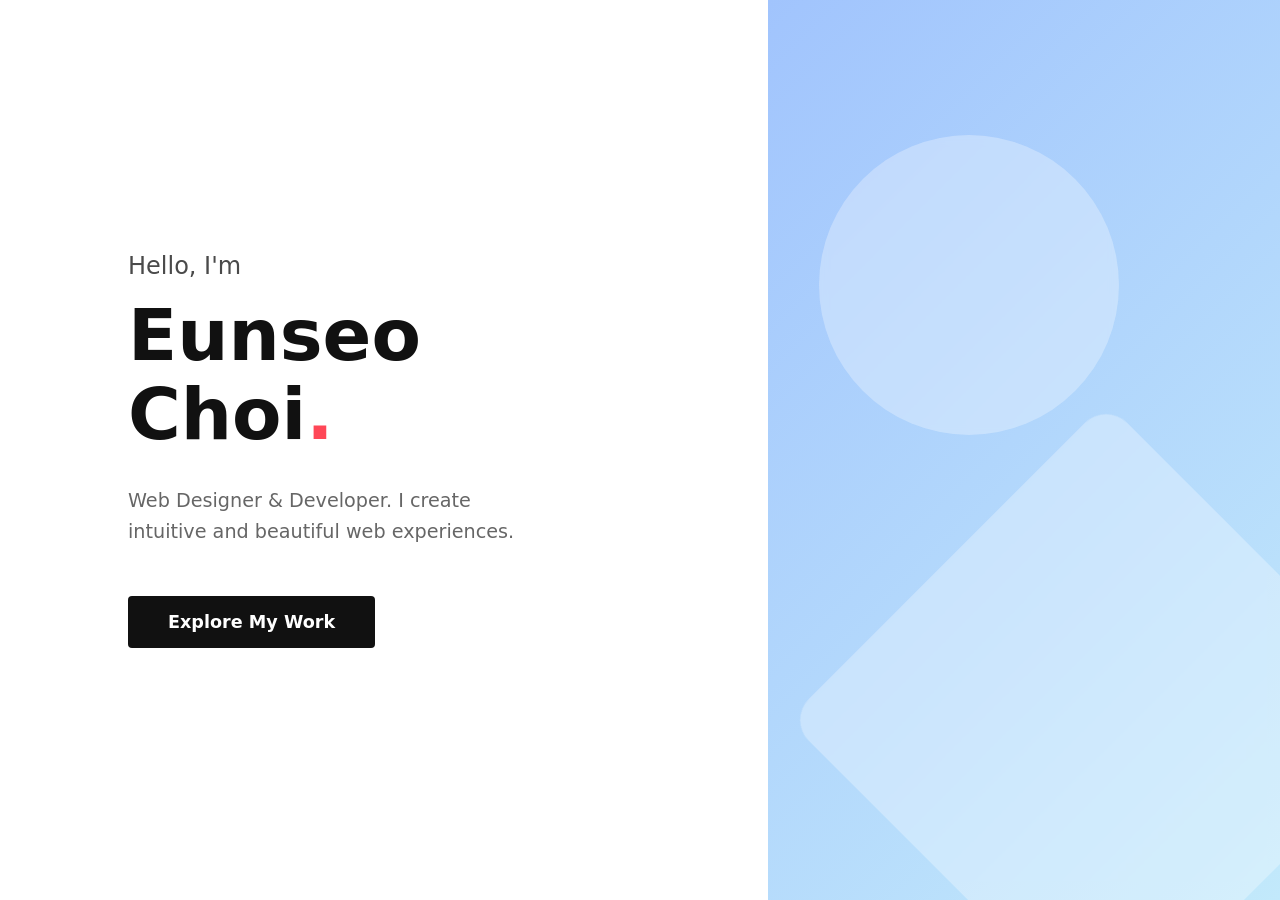
==== index.html @ 70f8a663 "Add files via upload" ====
<!DOCTYPE html>
<html lang="ko">
<head>
    <meta charset="UTF-8">
    <meta name="viewport" content="width=device-width, initial-scale=1.0">
    <title>Eunseo Choi - Portfolio</title>
    <style>
        * {
            box-sizing: border-box;
            margin: 0;
            padding: 0;
        }

        body, html {
            width: 100%;
            height: 100%;
            font-family: 'Pretendard', -apple-system, BlinkMacSystemFont, system-ui, Roboto, 'Helvetica Neue', sans-serif;
            background-color: #ffffff;
            color: #222222;
        }

        .container {
            display: flex;
            width: 100%;
            height: 100vh;
        }

        /* 왼쪽 텍스트 영역 */
        .left-section {
            flex: 1;
            display: flex;
            flex-direction: column;
            justify-content: center;
            padding: 10%;
            background-color: #ffffff;
            animation: slideInLeft 1s ease-out forwards;
        }

        .greeting {
            font-size: 1.5rem;
            font-weight: 500;
            color: #4a4a4a;
            margin-bottom: 1rem;
        }

        .title {
            font-size: 4.5rem;
            font-weight: 800;
            line-height: 1.1;
            margin-bottom: 2rem;
            color: #111111;
        }

        .title span {
            color: #ff4757; /* 포인트 컬러 */
        }

        .description {
            font-size: 1.2rem;
            font-weight: 400;
            line-height: 1.6;
            color: #666666;
            margin-bottom: 3rem;
            max-width: 400px;
        }

        .btn {
            display: inline-flex;
            align-items: center;
            justify-content: center;
            padding: 1rem 2.5rem;
            font-size: 1.1rem;
            font-weight: 600;
            color: #ffffff;
            background-color: #111111;
            text-decoration: none;
            border-radius: 4px;
            width: max-content;
            transition: background-color 0.3s ease, transform 0.2s ease;
        }

        .btn:hover {
            background-color: #ff4757;
            transform: translateY(-2px);
        }

        /* 오른쪽 비주얼 영역 */
        .right-section {
            flex: 1;
            background: linear-gradient(135deg, #a1c4fd 0%, #c2e9fb 100%);
            display: flex;
            align-items: center;
            justify-content: center;
            position: relative;
            overflow: hidden;
            animation: fadeIn 1.5s ease-out forwards;
        }

        /* 도형 장식 */
        .shape {
            position: absolute;
            background-color: rgba(255, 255, 255, 0.3);
            backdrop-filter: blur(5px);
            border-radius: 50%;
        }

        .shape-1 {
            width: 300px;
            height: 300px;
            top: 15%;
            left: 10%;
        }

        .shape-2 {
            width: 450px;
            height: 450px;
            bottom: -5%;
            right: -10%;
            border-radius: 30px;
            transform: rotate(45deg);
        }

        @keyframes slideInLeft {
            from {
                opacity: 0;
                transform: translateX(-50px);
            }
            to {
                opacity: 1;
                transform: translateX(0);
            }
        }

        @keyframes fadeIn {
            from {
                opacity: 0;
            }
            to {
                opacity: 1;
            }
        }

        /* 모바일 반응형 */
        @media (max-width: 900px) {
            .container {
                flex-direction: column;
            }
            .left-section {
                padding: 10% 5%;
                align-items: center;
                text-align: center;
                order: 2;
                flex: none;
                height: 60vh;
            }
            .right-section {
                order: 1;
                flex: none;
                height: 40vh;
            }
            .title {
                font-size: 3.5rem;
            }
        }
    </style>
</head>
<body>
    <div class="container">
        <div class="left-section">
            <p class="greeting">Hello, I'm</p>
            <h1 class="title">Eunseo<br>Choi<span>.</span></h1>
            <p class="description">Web Designer & Developer. I create intuitive and beautiful web experiences.</p>
            <a href="#projects" class="btn">Explore My Work</a>
        </div>
        <div class="right-section">
            <!-- 차후에 이곳에 본인 사진이나 포트폴리오 대표 이미지를 넣을 수 있습니다 -->
            <div class="shape shape-1"></div>
            <div class="shape shape-2"></div>
        </div>
    </div>
</body>
</html>
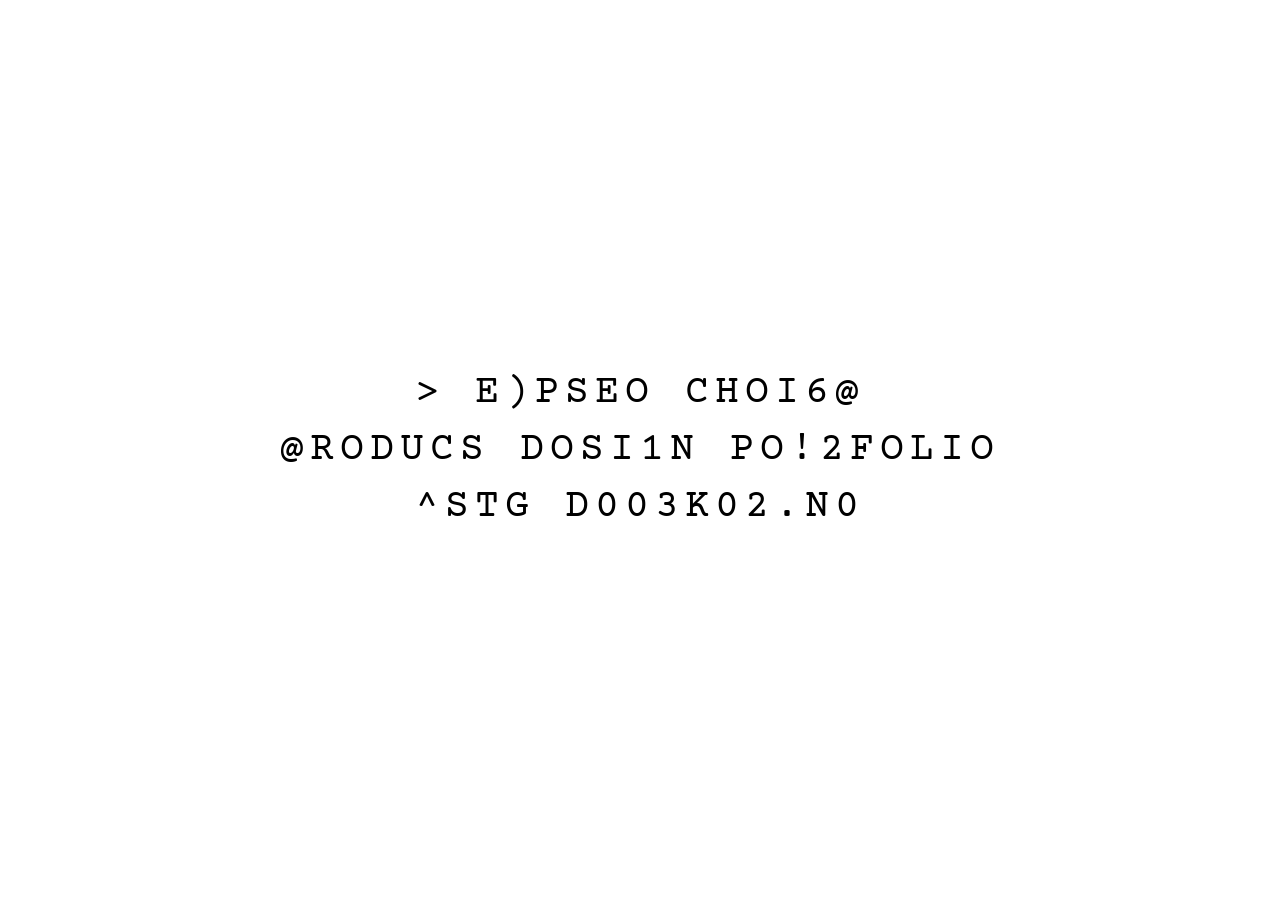
==== commit e79eb872: "Add files via upload" ====
--- a/index.html
+++ b/index.html
@@ -3,7 +3,10 @@
 <head>
     <meta charset="UTF-8">
     <meta name="viewport" content="width=device-width, initial-scale=1.0">
-    <title>Eunseo Choi - Portfolio</title>
+    <title>Eunseo Choi - Intro</title>
+    <link rel="preconnect" href="https://fonts.googleapis.com">
+    <link rel="preconnect" href="https://fonts.gstatic.com" crossorigin>
+    <link href="https://fonts.googleapis.com/css2?family=Courier+Prime:ital,wght@0,400;0,700;1,400&display=swap" rel="stylesheet">
     <style>
         * {
             box-sizing: border-box;
@@ -14,170 +17,169 @@
         body, html {
             width: 100%;
             height: 100%;
-            font-family: 'Pretendard', -apple-system, BlinkMacSystemFont, system-ui, Roboto, 'Helvetica Neue', sans-serif;
             background-color: #ffffff;
-            color: #222222;
+            color: #000000;
+            font-family: 'Courier Prime', 'Courier New', monospace;
+            display: flex;
+            justify-content: center;
+            align-items: center;
+            overflow: hidden;
+            cursor: pointer; /* 화면 전체가 클릭 가능하다는 표시(마우스 커서 변경) */
+            transition: opacity 0.8s ease; /* 클릭 시 화면이 부드럽게 사라지는 효과 */
         }
 
-        .container {
-            display: flex;
-            width: 100%;
-            height: 100vh;
+        /* 페이드 아웃용 클래스 */
+        body.fade-out {
+            opacity: 0;
         }
 
-        /* 왼쪽 텍스트 영역 */
-        .left-section {
-            flex: 1;
+        .intro-container {
+            text-align: center;
             display: flex;
             flex-direction: column;
+            align-items: center;
             justify-content: center;
-            padding: 10%;
-            background-color: #ffffff;
-            animation: slideInLeft 1s ease-out forwards;
+            gap: 12px;
         }
 
-        .greeting {
-            font-size: 1.5rem;
-            font-weight: 500;
-            color: #4a4a4a;
-            margin-bottom: 1rem;
+        .scramble-text {
+            font-size: 2.5rem;
+            font-weight: 400;
+            letter-spacing: 0.15em;
+            text-transform: uppercase;
+            font-variant-numeric: tabular-nums; 
         }
 
-        .title {
-            font-size: 4.5rem;
-            font-weight: 800;
-            line-height: 1.1;
-            margin-bottom: 2rem;
-            color: #111111;
+        /* 하단 클릭 안내 문구 (디자인을 해치지 않게 아주 작고 흐릿하게) */
+        .click-hint {
+            position: absolute;
+            bottom: 10%;
+            font-size: 0.8rem;
+            letter-spacing: 0.2em;
+            color: #b0b0b0;
+            opacity: 0;
+            animation: blinker 2s linear infinite;
+            transition: opacity 0.5s ease;
         }
 
-        .title span {
-            color: #ff4757; /* 포인트 컬러 */
+        .click-hint.show {
+            opacity: 1;
         }
 
-        .description {
-            font-size: 1.2rem;
-            font-weight: 400;
-            line-height: 1.6;
-            color: #666666;
-            margin-bottom: 3rem;
-            max-width: 400px;
+        @keyframes blinker {
+            50% { opacity: 0.3; }
         }
 
-        .btn {
-            display: inline-flex;
-            align-items: center;
-            justify-content: center;
-            padding: 1rem 2.5rem;
-            font-size: 1.1rem;
-            font-weight: 600;
-            color: #ffffff;
-            background-color: #111111;
-            text-decoration: none;
-            border-radius: 4px;
-            width: max-content;
-            transition: background-color 0.3s ease, transform 0.2s ease;
-        }
-
-        .btn:hover {
-            background-color: #ff4757;
-            transform: translateY(-2px);
-        }
-
-        /* 오른쪽 비주얼 영역 */
-        .right-section {
-            flex: 1;
-            background: linear-gradient(135deg, #a1c4fd 0%, #c2e9fb 100%);
-            display: flex;
-            align-items: center;
-            justify-content: center;
-            position: relative;
-            overflow: hidden;
-            animation: fadeIn 1.5s ease-out forwards;
-        }
-
-        /* 도형 장식 */
-        .shape {
-            position: absolute;
-            background-color: rgba(255, 255, 255, 0.3);
-            backdrop-filter: blur(5px);
-            border-radius: 50%;
-        }
-
-        .shape-1 {
-            width: 300px;
-            height: 300px;
-            top: 15%;
-            left: 10%;
-        }
-
-        .shape-2 {
-            width: 450px;
-            height: 450px;
-            bottom: -5%;
-            right: -10%;
-            border-radius: 30px;
-            transform: rotate(45deg);
-        }
-
-        @keyframes slideInLeft {
-            from {
-                opacity: 0;
-                transform: translateX(-50px);
-            }
-            to {
-                opacity: 1;
-                transform: translateX(0);
-            }
-        }
-
-        @keyframes fadeIn {
-            from {
-                opacity: 0;
-            }
-            to {
-                opacity: 1;
-            }
-        }
-
-        /* 모바일 반응형 */
-        @media (max-width: 900px) {
-            .container {
-                flex-direction: column;
-            }
-            .left-section {
-                padding: 10% 5%;
-                align-items: center;
-                text-align: center;
-                order: 2;
-                flex: none;
-                height: 60vh;
-            }
-            .right-section {
-                order: 1;
-                flex: none;
-                height: 40vh;
-            }
-            .title {
-                font-size: 3.5rem;
+        @media (max-width: 768px) {
+            .scramble-text {
+                font-size: 1.2rem;
             }
         }
     </style>
 </head>
 <body>
-    <div class="container">
-        <div class="left-section">
-            <p class="greeting">Hello, I'm</p>
-            <h1 class="title">Eunseo<br>Choi<span>.</span></h1>
-            <p class="description">Web Designer & Developer. I create intuitive and beautiful web experiences.</p>
-            <a href="#projects" class="btn">Explore My Work</a>
-        </div>
-        <div class="right-section">
-            <!-- 차후에 이곳에 본인 사진이나 포트폴리오 대표 이미지를 넣을 수 있습니다 -->
-            <div class="shape shape-1"></div>
-            <div class="shape shape-2"></div>
-        </div>
+
+    <div class="intro-container">
+        <div class="scramble-text" id="line1"></div>
+        <div class="scramble-text" id="line2"></div>
+        <div class="scramble-text" id="line3"></div>
     </div>
+    
+    <div class="click-hint" id="hint">CLICK ANYWHERE TO ENTER</div>
+
+    <script>
+        // 제품 디자이너 + 생일을 조합한 문구 제안
+        const finalTexts = [
+            "> EUNSEO CHOI _",
+            "PRODUCT DESIGN PORTFOLIO",
+            "EST. 2003.04.10"
+        ];
+
+        const chars = 'ABCDEFGHIJKLMNOPQRSTUVWXYZ0123456789!@#$%^&*()_+-=';
+
+        class ScrambleText {
+            constructor(el) {
+                this.el = el;
+                this.chars = chars;
+                this.update = this.update.bind(this);
+            }
+            setText(newText) {
+                const oldText = this.el.innerText || "";
+                const length = Math.max(oldText.length, newText.length);
+                const promise = new Promise((resolve) => this.resolve = resolve);
+                this.queue = [];
+                for (let i = 0; i < length; i++) {
+                    const from = oldText[i] || '';
+                    const to = newText[i] || '';
+                    const start = Math.floor(Math.random() * 40); 
+                    const end = start + Math.floor(Math.random() * 50); 
+                    this.queue.push({ from, to, start, end });
+                }
+                cancelAnimationFrame(this.frameRequest);
+                this.frame = 0;
+                this.update();
+                return promise;
+            }
+            update() {
+                let output = '';
+                let complete = 0;
+                for (let i = 0, n = this.queue.length; i < n; i++) {
+                    let { from, to, start, end, char } = this.queue[i];
+                    if (this.frame >= end) {
+                        complete++;
+                        output += to;
+                    } else if (this.frame >= start) {
+                        if (!char || Math.random() < 0.28) {
+                            char = this.randomChar();
+                            this.queue[i].char = char;
+                        }
+                        output += char;
+                    } else {
+                        output += from;
+                    }
+                }
+                this.el.innerHTML = output.replace(/ /g, '&nbsp;');
+                if (complete === this.queue.length) {
+                    this.resolve();
+                } else {
+                    this.frameRequest = requestAnimationFrame(this.update);
+                    this.frame++;
+                }
+            }
+            randomChar() {
+                return this.chars[Math.floor(Math.random() * this.chars.length)];
+            }
+        }
+
+        const el1 = document.getElementById('line1');
+        const el2 = document.getElementById('line2');
+        const el3 = document.getElementById('line3');
+        const hint = document.getElementById('hint');
+
+        const fx1 = new ScrambleText(el1);
+        const fx2 = new ScrambleText(el2);
+        const fx3 = new ScrambleText(el3);
+
+        setTimeout(() => {
+            Promise.all([
+                fx1.setText(finalTexts[0]),
+                fx2.setText(finalTexts[1]),
+                fx3.setText(finalTexts[2])
+            ]).then(() => {
+                // 글자가 완성되고 1초 뒤에 맨 아래에 조그만 안내 문구 등장
+                setTimeout(() => {
+                    hint.classList.add('show');
+                }, 1000);
+            });
+        }, 500);
+
+        // 화면 어디든 클릭하면 화면이 부드럽게 사라지며 main.html로 이동
+        document.body.addEventListener('click', () => {
+            document.body.classList.add('fade-out'); // 페이드 아웃 효과 시작
+            setTimeout(() => {
+                window.location.href = 'main.html';
+            }, 800); // 화면이 하얗게 사라지는 시간(0.8초) 뒤에 페이지 이동
+        });
+    </script>
 </body>
 </html>
-
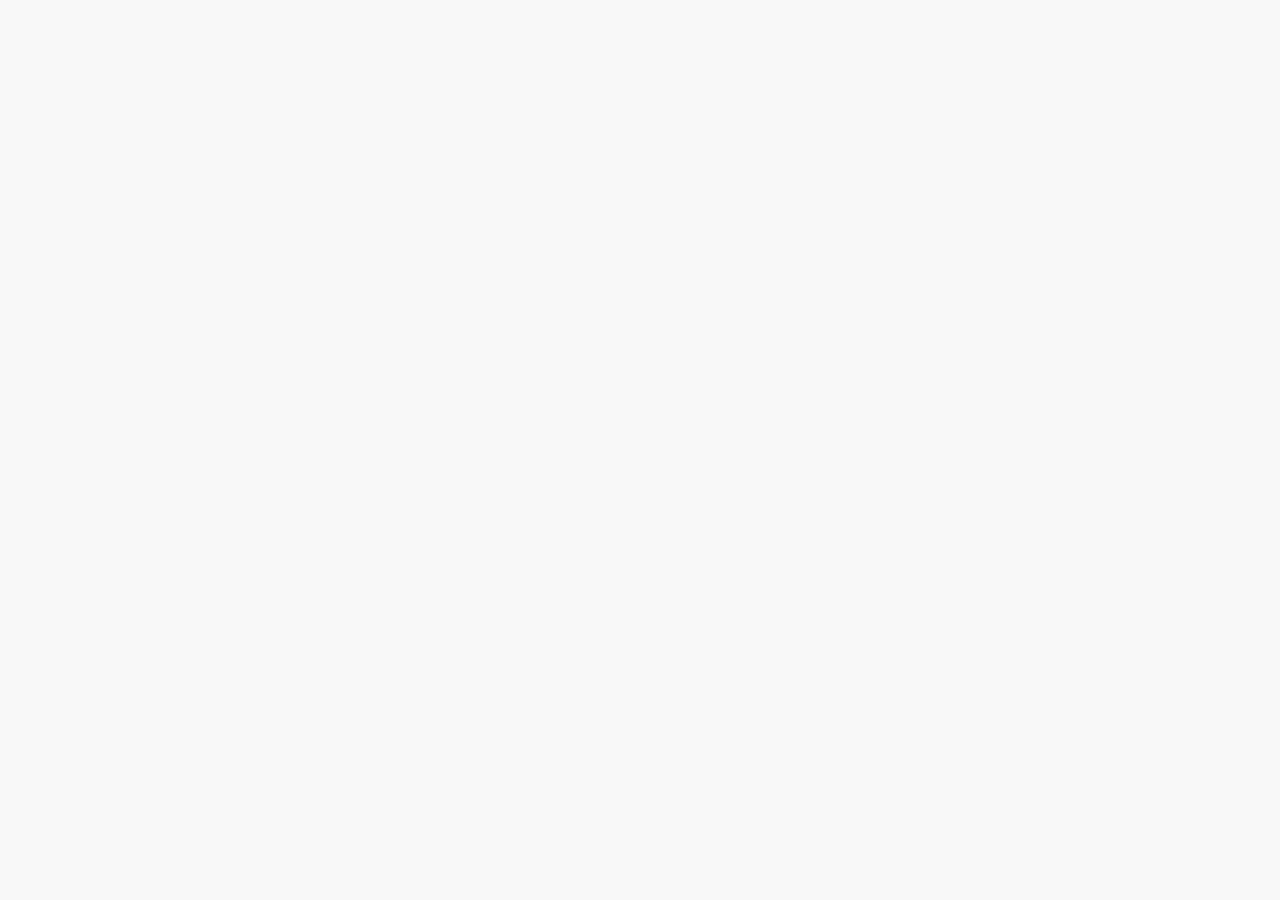
==== commit 97f6ef1f: "Add files via upload" ====
--- a/index.html
+++ b/index.html
@@ -1,185 +1,23 @@
 <!DOCTYPE html>
-<html lang="ko">
+<html lang="en">
 <head>
     <meta charset="UTF-8">
     <meta name="viewport" content="width=device-width, initial-scale=1.0">
-    <title>Eunseo Choi - Intro</title>
-    <link rel="preconnect" href="https://fonts.googleapis.com">
-    <link rel="preconnect" href="https://fonts.gstatic.com" crossorigin>
-    <link href="https://fonts.googleapis.com/css2?family=Courier+Prime:ital,wght@0,400;0,700;1,400&display=swap" rel="stylesheet">
-    <style>
-        * {
-            box-sizing: border-box;
-            margin: 0;
-            padding: 0;
-        }
-
-        body, html {
-            width: 100%;
-            height: 100%;
-            background-color: #ffffff;
-            color: #000000;
-            font-family: 'Courier Prime', 'Courier New', monospace;
-            display: flex;
-            justify-content: center;
-            align-items: center;
-            overflow: hidden;
-            cursor: pointer; /* 화면 전체가 클릭 가능하다는 표시(마우스 커서 변경) */
-            transition: opacity 0.8s ease; /* 클릭 시 화면이 부드럽게 사라지는 효과 */
-        }
-
-        /* 페이드 아웃용 클래스 */
-        body.fade-out {
-            opacity: 0;
-        }
-
-        .intro-container {
-            text-align: center;
-            display: flex;
-            flex-direction: column;
-            align-items: center;
-            justify-content: center;
-            gap: 12px;
-        }
-
-        .scramble-text {
-            font-size: 2.5rem;
-            font-weight: 400;
-            letter-spacing: 0.15em;
-            text-transform: uppercase;
-            font-variant-numeric: tabular-nums; 
-        }
-
-        /* 하단 클릭 안내 문구 (디자인을 해치지 않게 아주 작고 흐릿하게) */
-        .click-hint {
-            position: absolute;
-            bottom: 10%;
-            font-size: 0.8rem;
-            letter-spacing: 0.2em;
-            color: #b0b0b0;
-            opacity: 0;
-            animation: blinker 2s linear infinite;
-            transition: opacity 0.5s ease;
-        }
-
-        .click-hint.show {
-            opacity: 1;
-        }
-
-        @keyframes blinker {
-            50% { opacity: 0.3; }
-        }
-
-        @media (max-width: 768px) {
-            .scramble-text {
-                font-size: 1.2rem;
-            }
-        }
-    </style>
+    <title>Portfolio Intro</title>
+    <link rel="stylesheet" href="style.css">
 </head>
 <body>
+    
+    <div class="container">
+        <!-- 흰색 배경 박스 -->
+        <div class="text-box" id="text-box">
+            <!-- 자바스크립트가 여기에 텍스트를 단어별로 쪼개서 넣을 예정입니다. -->
+        </div>
+    </div>
 
-    <div class="intro-container">
-        <div class="scramble-text" id="line1"></div>
-        <div class="scramble-text" id="line2"></div>
-        <div class="scramble-text" id="line3"></div>
-    </div>
-    
-    <div class="click-hint" id="hint">CLICK ANYWHERE TO ENTER</div>
-
-    <script>
-        // 제품 디자이너 + 생일을 조합한 문구 제안
-        const finalTexts = [
-            "> EUNSEO CHOI _",
-            "PRODUCT DESIGN PORTFOLIO",
-            "EST. 2003.04.10"
-        ];
-
-        const chars = 'ABCDEFGHIJKLMNOPQRSTUVWXYZ0123456789!@#$%^&*()_+-=';
-
-        class ScrambleText {
-            constructor(el) {
-                this.el = el;
-                this.chars = chars;
-                this.update = this.update.bind(this);
-            }
-            setText(newText) {
-                const oldText = this.el.innerText || "";
-                const length = Math.max(oldText.length, newText.length);
-                const promise = new Promise((resolve) => this.resolve = resolve);
-                this.queue = [];
-                for (let i = 0; i < length; i++) {
-                    const from = oldText[i] || '';
-                    const to = newText[i] || '';
-                    const start = Math.floor(Math.random() * 40); 
-                    const end = start + Math.floor(Math.random() * 50); 
-                    this.queue.push({ from, to, start, end });
-                }
-                cancelAnimationFrame(this.frameRequest);
-                this.frame = 0;
-                this.update();
-                return promise;
-            }
-            update() {
-                let output = '';
-                let complete = 0;
-                for (let i = 0, n = this.queue.length; i < n; i++) {
-                    let { from, to, start, end, char } = this.queue[i];
-                    if (this.frame >= end) {
-                        complete++;
-                        output += to;
-                    } else if (this.frame >= start) {
-                        if (!char || Math.random() < 0.28) {
-                            char = this.randomChar();
-                            this.queue[i].char = char;
-                        }
-                        output += char;
-                    } else {
-                        output += from;
-                    }
-                }
-                this.el.innerHTML = output.replace(/ /g, '&nbsp;');
-                if (complete === this.queue.length) {
-                    this.resolve();
-                } else {
-                    this.frameRequest = requestAnimationFrame(this.update);
-                    this.frame++;
-                }
-            }
-            randomChar() {
-                return this.chars[Math.floor(Math.random() * this.chars.length)];
-            }
-        }
-
-        const el1 = document.getElementById('line1');
-        const el2 = document.getElementById('line2');
-        const el3 = document.getElementById('line3');
-        const hint = document.getElementById('hint');
-
-        const fx1 = new ScrambleText(el1);
-        const fx2 = new ScrambleText(el2);
-        const fx3 = new ScrambleText(el3);
-
-        setTimeout(() => {
-            Promise.all([
-                fx1.setText(finalTexts[0]),
-                fx2.setText(finalTexts[1]),
-                fx3.setText(finalTexts[2])
-            ]).then(() => {
-                // 글자가 완성되고 1초 뒤에 맨 아래에 조그만 안내 문구 등장
-                setTimeout(() => {
-                    hint.classList.add('show');
-                }, 1000);
-            });
-        }, 500);
-
-        // 화면 어디든 클릭하면 화면이 부드럽게 사라지며 main.html로 이동
-        document.body.addEventListener('click', () => {
-            document.body.classList.add('fade-out'); // 페이드 아웃 효과 시작
-            setTimeout(() => {
-                window.location.href = 'main.html';
-            }, 800); // 화면이 하얗게 사라지는 시간(0.8초) 뒤에 페이지 이동
-        });
-    </script>
+    <!-- 물리 엔진 라이브러리 (Matter.js) -->
+    <script src="https://cdnjs.cloudflare.com/ajax/libs/matter-js/0.19.0/matter.min.js"></script>
+    <script src="app.js"></script>
 </body>
 </html>
+
--- a/style.css
+++ b/style.css
@@ -0,0 +1,41 @@
+* {
+    margin: 0;
+    padding: 0;
+    box-sizing: border-box;
+}
+
+body {
+    /* 화면 전체를 하얗게(아주 밝은 회색) 변경 */
+    background-color: #f8f8f8; 
+    color: #111;
+    font-family: "Helvetica Neue", Helvetica, Arial, sans-serif;
+    overflow: hidden; 
+}
+
+.container {
+    width: 100vw;
+    height: 100vh;
+    display: flex;
+    justify-content: center;
+    align-items: center;
+}
+
+.text-box {
+    /* 하얀 박스를 없애고 화면 전체를 차지하게 변경 */
+    width: 90vw;
+    height: 90vh;
+    display: flex;
+    flex-wrap: wrap;
+    align-content: center; /* 글이 화면 중앙에 모이게 */
+    justify-content: center;
+    gap: 15px 12px; /* 단어 간격 */
+}
+
+.word {
+    display: inline-block;
+    /* 화면 크기에 맞춰 글자 크기가 커지도록 설정 */
+    font-size: 3vw; 
+    font-weight: bold;
+    user-select: none;
+    will-change: transform;
+}
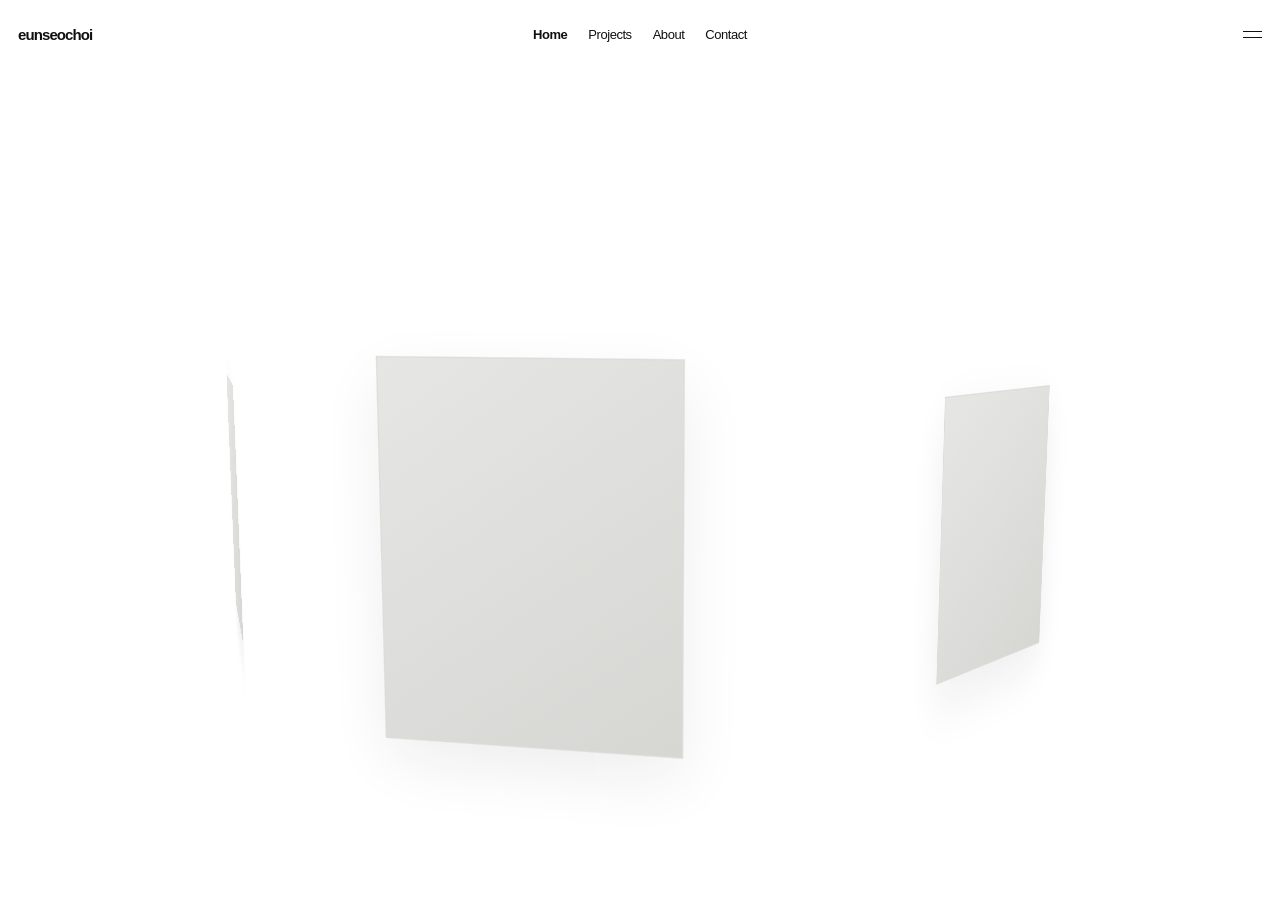
==== commit bcdaf9f6: "Add files via upload" ====
--- a/index.html
+++ b/index.html
@@ -1,23 +1,113 @@
-<!DOCTYPE html>
-<html lang="en">
-<head>
-    <meta charset="UTF-8">
-    <meta name="viewport" content="width=device-width, initial-scale=1.0">
-    <title>Portfolio Intro</title>
-    <link rel="stylesheet" href="style.css">
-</head>
-<body>
-    
-    <div class="container">
-        <!-- 흰색 배경 박스 -->
-        <div class="text-box" id="text-box">
-            <!-- 자바스크립트가 여기에 텍스트를 단어별로 쪼개서 넣을 예정입니다. -->
-        </div>
-    </div>
-
-    <!-- 물리 엔진 라이브러리 (Matter.js) -->
-    <script src="https://cdnjs.cloudflare.com/ajax/libs/matter-js/0.19.0/matter.min.js"></script>
-    <script src="app.js"></script>
-</body>
-</html>
-
+<!doctype html>
+<html lang="ko">
+<head>
+    <meta charset="utf-8">
+    <meta name="viewport" content="width=device-width, initial-scale=1">
+    <meta name="theme-color" content="#ffffff">
+    <meta name="description" content="서울을 기반으로 활동하는 크리에이티브 디자이너 은서 최의 포트폴리오입니다.">
+    <title>Projects — eunseochoi</title>
+    <link rel="stylesheet" href="style.css">
+</head>
+<body id="home" class="home-view">
+    <header class="site-header">
+        <a class="wordmark" href="#home" aria-label="eunseochoi 홈">eunseochoi</a>
+        <nav class="site-nav" aria-label="주 메뉴">
+            <a class="active" href="#home" aria-current="page">Home</a>
+            <a href="#projects">Projects</a>
+            <a href="#about">About</a>
+            <a href="#contact">Contact</a>
+        </nav>
+        <button class="menu-button" id="menu-button" type="button" aria-label="메뉴 열기" aria-controls="menu-panel" aria-expanded="false">
+            <span class="menu-lines" aria-hidden="true"><i></i><i></i></span>
+        </button>
+        <nav class="menu-panel" id="menu-panel" aria-label="전체 메뉴" hidden>
+            <a href="#home">Home</a>
+            <a href="#projects">Projects</a>
+            <a href="#about">About</a>
+            <a href="#contact">Contact</a>
+        </nav>
+    </header>
+
+    <section class="motion-intro" aria-label="드래그하여 회전하는 이미지 인트로">
+        <div class="image-orbit" id="image-orbit" role="group" aria-label="드래그하여 회전하는 프로젝트 이미지 자리">
+            <figure class="intro-photo photo-one" data-angle="0" aria-label="프로젝트 이미지 자리 01"><div class="photo-surface"></div></figure>
+            <figure class="intro-photo photo-two" data-angle="60" aria-label="프로젝트 이미지 자리 02"><div class="photo-surface"></div></figure>
+            <figure class="intro-photo photo-three" data-angle="120" aria-label="프로젝트 이미지 자리 03"><div class="photo-surface"></div></figure>
+            <figure class="intro-photo photo-four" data-angle="180" aria-label="프로젝트 이미지 자리 04"><div class="photo-surface"></div></figure>
+            <figure class="intro-photo photo-five" data-angle="240" aria-label="프로젝트 이미지 자리 05"><div class="photo-surface"></div></figure>
+            <figure class="intro-photo photo-six" data-angle="300" aria-label="프로젝트 이미지 자리 06"><div class="photo-surface"></div></figure>
+        </div>
+    </section>
+
+    <main>
+        <section class="projects-section" id="projects" aria-labelledby="projects-heading">
+            <div class="intro">
+                <h2 id="projects-heading">Projects.</h2>
+                <p class="intro-text">서울을 기반으로 활동하며,<br>아이디어를 시각적인 경험으로 만듭니다.</p>
+                <p class="intro-note">(Selected Works)</p>
+            </div>
+
+            <div class="project-grid">
+                <article class="project-card">
+                    <span class="project-number">(01)</span>
+                    <div class="project-visual" role="img" aria-label="프로젝트 01 이미지 자리"><span>IMAGE 01</span></div>
+                    <div class="project-detail"><span>프로젝트 제목 01</span><span class="project-type">카테고리</span></div>
+                </article>
+                <article class="project-card">
+                    <span class="project-number">(02)</span>
+                    <div class="project-visual" role="img" aria-label="프로젝트 02 이미지 자리"><span>IMAGE 02</span></div>
+                    <div class="project-detail"><span>프로젝트 제목 02</span><span class="project-type">카테고리</span></div>
+                </article>
+                <article class="project-card">
+                    <span class="project-number">(03)</span>
+                    <div class="project-visual" role="img" aria-label="프로젝트 03 이미지 자리"><span>IMAGE 03</span></div>
+                    <div class="project-detail"><span>프로젝트 제목 03</span><span class="project-type">카테고리</span></div>
+                </article>
+                <article class="project-card">
+                    <span class="project-number">(04)</span>
+                    <div class="project-visual" role="img" aria-label="프로젝트 04 이미지 자리"><span>IMAGE 04</span></div>
+                    <div class="project-detail"><span>프로젝트 제목 04</span><span class="project-type">카테고리</span></div>
+                </article>
+                <article class="project-card">
+                    <span class="project-number">(05)</span>
+                    <div class="project-visual" role="img" aria-label="프로젝트 05 이미지 자리"><span>IMAGE 05</span></div>
+                    <div class="project-detail"><span>프로젝트 제목 05</span><span class="project-type">카테고리</span></div>
+                </article>
+                <article class="project-card">
+                    <span class="project-number">(06)</span>
+                    <div class="project-visual" role="img" aria-label="프로젝트 06 이미지 자리"><span>IMAGE 06</span></div>
+                    <div class="project-detail"><span>프로젝트 제목 06</span><span class="project-type">카테고리</span></div>
+                </article>
+                <article class="project-card">
+                    <span class="project-number">(07)</span>
+                    <div class="project-visual" role="img" aria-label="프로젝트 07 이미지 자리"><span>IMAGE 07</span></div>
+                    <div class="project-detail"><span>프로젝트 제목 07</span><span class="project-type">카테고리</span></div>
+                </article>
+                <article class="project-card">
+                    <span class="project-number">(08)</span>
+                    <div class="project-visual" role="img" aria-label="프로젝트 08 이미지 자리"><span>IMAGE 08</span></div>
+                    <div class="project-detail"><span>프로젝트 제목 08</span><span class="project-type">카테고리</span></div>
+                </article>
+            </div>
+        </section>
+
+        <section class="info-section" id="about" aria-labelledby="about-heading">
+            <p class="section-label">(About)</p>
+            <h2 id="about-heading">Thoughtful ideas,<br>made visible.</h2>
+            <p class="about-copy">서울을 기반으로 활동하는 크리에이티브 디자이너입니다. 시각 아이덴티티와 디지털 경험을 중심으로 다양한 아이디어를 탐구합니다.</p>
+        </section>
+
+        <section class="contact-section" id="contact" aria-labelledby="contact-heading">
+            <p class="section-label">(Contact)</p>
+            <h2 id="contact-heading">Let’s make<br>something good.</h2>
+            <p class="contact-copy">새로운 프로젝트와 협업 제안은 언제든 환영합니다.</p>
+        </section>
+
+        <footer class="page-bottom">
+            <span>© 2026 eunseochoi</span>
+            <a href="#home">Back to top ↑</a>
+        </footer>
+    </main>
+    <script src="app.js"></script>
+</body>
+</html>
--- a/style.css
+++ b/style.css
@@ -1,41 +1,415 @@
-* {
-    margin: 0;
-    padding: 0;
-    box-sizing: border-box;
-}
-
-body {
-    /* 화면 전체를 하얗게(아주 밝은 회색) 변경 */
-    background-color: #f8f8f8; 
-    color: #111;
-    font-family: "Helvetica Neue", Helvetica, Arial, sans-serif;
-    overflow: hidden; 
-}
-
-.container {
-    width: 100vw;
-    height: 100vh;
-    display: flex;
-    justify-content: center;
-    align-items: center;
-}
-
-.text-box {
-    /* 하얀 박스를 없애고 화면 전체를 차지하게 변경 */
-    width: 90vw;
-    height: 90vh;
-    display: flex;
-    flex-wrap: wrap;
-    align-content: center; /* 글이 화면 중앙에 모이게 */
-    justify-content: center;
-    gap: 15px 12px; /* 단어 간격 */
-}
-
-.word {
-    display: inline-block;
-    /* 화면 크기에 맞춰 글자 크기가 커지도록 설정 */
-    font-size: 3vw; 
-    font-weight: bold;
-    user-select: none;
-    will-change: transform;
-}
+:root {
+    color-scheme: light;
+    --ink: #101010;
+    --muted: #737373;
+    --line: #e8e8e8;
+    --paper: #fff;
+    --tile: #f1f1f1;
+}
+
+* {
+    box-sizing: border-box;
+}
+
+html {
+    scroll-behavior: smooth;
+    scroll-padding-top: 68px;
+}
+
+body {
+    min-width: 900px;
+    margin: 0;
+    background: var(--paper);
+    color: var(--ink);
+    font-family: Arial, Helvetica, sans-serif;
+    -webkit-font-smoothing: antialiased;
+}
+
+body.home-view {
+    height: 100vh;
+    overflow: hidden;
+}
+
+body.home-view main {
+    display: none;
+}
+
+body.project-view .motion-intro {
+    display: none;
+}
+
+a {
+    color: inherit;
+    text-decoration: none;
+}
+
+button {
+    font: inherit;
+}
+
+.site-header {
+    position: sticky;
+    z-index: 5;
+    top: 0;
+    display: grid;
+    height: 68px;
+    grid-template-columns: 1fr auto 1fr;
+    align-items: center;
+    gap: 16px;
+    padding: 17px 18px;
+    background: var(--paper);
+}
+
+.wordmark {
+    justify-self: start;
+    font-size: 15px;
+    font-weight: 600;
+    letter-spacing: -0.06em;
+}
+
+.site-nav {
+    display: flex;
+    align-items: center;
+    gap: 21px;
+    font-size: 13px;
+    letter-spacing: -0.035em;
+}
+
+.site-nav a,
+.menu-panel a {
+    transition: opacity 180ms ease;
+}
+
+.site-nav a:hover,
+.menu-panel a:hover,
+.page-bottom a:hover {
+    opacity: 0.5;
+}
+
+.site-nav .active {
+    font-weight: 600;
+}
+
+.menu-button {
+    display: flex;
+    justify-self: end;
+    align-items: center;
+    gap: 12px;
+    padding: 8px 0 8px 14px;
+    border: 0;
+    background: transparent;
+    cursor: pointer;
+    font-size: 13px;
+}
+
+.menu-lines {
+    display: flex;
+    width: 19px;
+    flex-direction: column;
+    gap: 5px;
+}
+
+.menu-lines i {
+    display: block;
+    width: 19px;
+    height: 1px;
+    background: var(--ink);
+    transition: transform 180ms ease;
+}
+
+.menu-button[aria-expanded="true"] .menu-lines i:first-child {
+    transform: translateY(3px) rotate(45deg);
+}
+
+.menu-button[aria-expanded="true"] .menu-lines i:last-child {
+    transform: translateY(-3px) rotate(-45deg);
+}
+
+.menu-panel {
+    position: absolute;
+    z-index: 2;
+    top: 62px;
+    right: 18px;
+    width: 205px;
+    gap: 18px;
+    padding: 16px;
+    border: 1px solid var(--line);
+    background: var(--paper);
+    box-shadow: 0 8px 24px #0000000a;
+}
+
+.menu-panel:not([hidden]) {
+    display: grid;
+}
+
+.menu-panel a {
+    font-size: 15px;
+}
+
+.motion-intro {
+    position: relative;
+    height: calc(100vh - 68px);
+    min-height: 0;
+    overflow: hidden;
+    isolation: isolate;
+    perspective: 1400px;
+    background: var(--paper);
+    cursor: grab;
+    touch-action: none;
+    user-select: none;
+}
+
+.motion-intro.is-dragging {
+    cursor: grabbing;
+}
+
+.image-orbit {
+    position: absolute;
+    top: 50%;
+    left: 50%;
+    width: 0;
+    height: 0;
+    transform-style: preserve-3d;
+    transform: translate(-50%, -50%) rotateX(-8deg) rotateY(-12deg);
+    will-change: transform;
+}
+
+.intro-photo {
+    position: absolute;
+    top: 0;
+    left: 0;
+    margin: 0;
+    backface-visibility: hidden;
+    transform: translate(-50%, -50%) rotateY(var(--angle)) translateZ(390px);
+}
+
+.photo-surface {
+    display: block;
+    width: 100%;
+    height: 100%;
+    border: 1px solid #dcdcd9;
+    background: linear-gradient(145deg, #e6e6e4, #d6d6d3);
+    box-shadow: 0 18px 45px #17171712;
+}
+
+.photo-one {
+    --angle: 0deg;
+    width: 230px;
+    height: 290px;
+}
+
+.photo-two {
+    --angle: 60deg;
+    width: 175px;
+    height: 225px;
+}
+
+.photo-three {
+    --angle: 120deg;
+    width: 230px;
+    height: 175px;
+}
+
+.photo-four {
+    --angle: 180deg;
+    width: 210px;
+    height: 260px;
+}
+
+.photo-five {
+    --angle: 240deg;
+    width: 230px;
+    height: 175px;
+}
+
+.photo-six {
+    --angle: 300deg;
+    width: 175px;
+    height: 225px;
+}
+
+main {
+    padding: 0 18px 48px;
+}
+
+.intro {
+    display: grid;
+    grid-template-columns: 2fr 1.2fr 0.55fr;
+    align-items: end;
+    gap: 22px;
+    padding: 75px 0 55px;
+}
+
+h1,
+#projects-heading {
+    margin: 0;
+    font-size: clamp(58px, 7.3vw, 112px);
+    font-weight: 600;
+    letter-spacing: -0.09em;
+    line-height: 0.9;
+}
+
+.intro-text {
+    max-width: 295px;
+    margin: 0 0 3px;
+    font-size: clamp(13px, 1.14vw, 17px);
+    font-weight: 500;
+    letter-spacing: -0.045em;
+    line-height: 1.35;
+}
+
+.intro-note {
+    justify-self: end;
+    margin: 0 0 3px;
+    white-space: nowrap;
+    font-size: 12px;
+    font-weight: 500;
+    letter-spacing: -0.04em;
+}
+
+.project-grid {
+    display: grid;
+    grid-template-columns: repeat(4, minmax(0, 1fr));
+    column-gap: 12px;
+    row-gap: 26px;
+}
+
+.project-card {
+    min-width: 0;
+}
+
+.project-number {
+    display: block;
+    margin-bottom: 7px;
+    font-size: 11px;
+    font-weight: 600;
+    letter-spacing: -0.04em;
+}
+
+.project-visual {
+    position: relative;
+    display: flex;
+    width: 100%;
+    aspect-ratio: 0.76;
+    align-items: center;
+    justify-content: center;
+    overflow: hidden;
+    border: 1px solid #ebebeb;
+    background: var(--tile);
+    transition: background 180ms ease;
+}
+
+.project-card:hover .project-visual {
+    background: #e9e9e9;
+}
+
+.project-visual::before,
+.project-visual::after {
+    position: absolute;
+    width: 100%;
+    height: 1px;
+    background: #e5e5e5;
+    content: "";
+    opacity: 0.45;
+}
+
+.project-visual::before {
+    transform: rotate(52deg);
+}
+
+.project-visual::after {
+    transform: rotate(-52deg);
+}
+
+.project-visual span {
+    position: relative;
+    z-index: 1;
+    padding: 7px 11px;
+    background: var(--tile);
+    color: #979797;
+    font-size: 11px;
+    letter-spacing: -0.02em;
+}
+
+.project-detail {
+    display: flex;
+    justify-content: space-between;
+    gap: 10px;
+    padding-top: 10px;
+    font-size: 12px;
+    letter-spacing: -0.03em;
+}
+
+.project-type {
+    color: var(--muted);
+}
+
+.info-section,
+.contact-section {
+    display: grid;
+    grid-template-columns: 1fr 1.2fr 1fr;
+    align-items: start;
+    gap: 22px;
+    padding: 110px 0 90px;
+    border-top: 1px solid var(--line);
+    margin-top: 100px;
+    scroll-margin-top: 68px;
+}
+
+.section-label {
+    margin: 8px 0 0;
+    color: var(--muted);
+    font-size: 12px;
+}
+
+.info-section h2,
+.contact-section h2 {
+    margin: 0;
+    font-size: clamp(32px, 4vw, 58px);
+    font-weight: 500;
+    letter-spacing: -0.075em;
+    line-height: 0.98;
+}
+
+.about-copy,
+.contact-copy {
+    max-width: 300px;
+    margin: 4px 0 0;
+    color: var(--muted);
+    font-size: 14px;
+    letter-spacing: -0.035em;
+    line-height: 1.6;
+}
+
+.contact-section {
+    margin-top: 0;
+    padding-top: 70px;
+    padding-bottom: 85px;
+}
+
+.page-bottom {
+    display: flex;
+    justify-content: space-between;
+    padding-top: 18px;
+    border-top: 1px solid var(--line);
+    color: #999;
+    font-size: 11px;
+}
+
+.page-bottom a {
+    transition: opacity 180ms ease;
+}
+
+:focus-visible {
+    outline: 2px solid currentColor;
+    outline-offset: 4px;
+}
+
+@media (prefers-reduced-motion: reduce) {
+    *,
+    *::before,
+    *::after {
+        scroll-behavior: auto !important;
+        transition-duration: 0.01ms !important;
+    }
+}
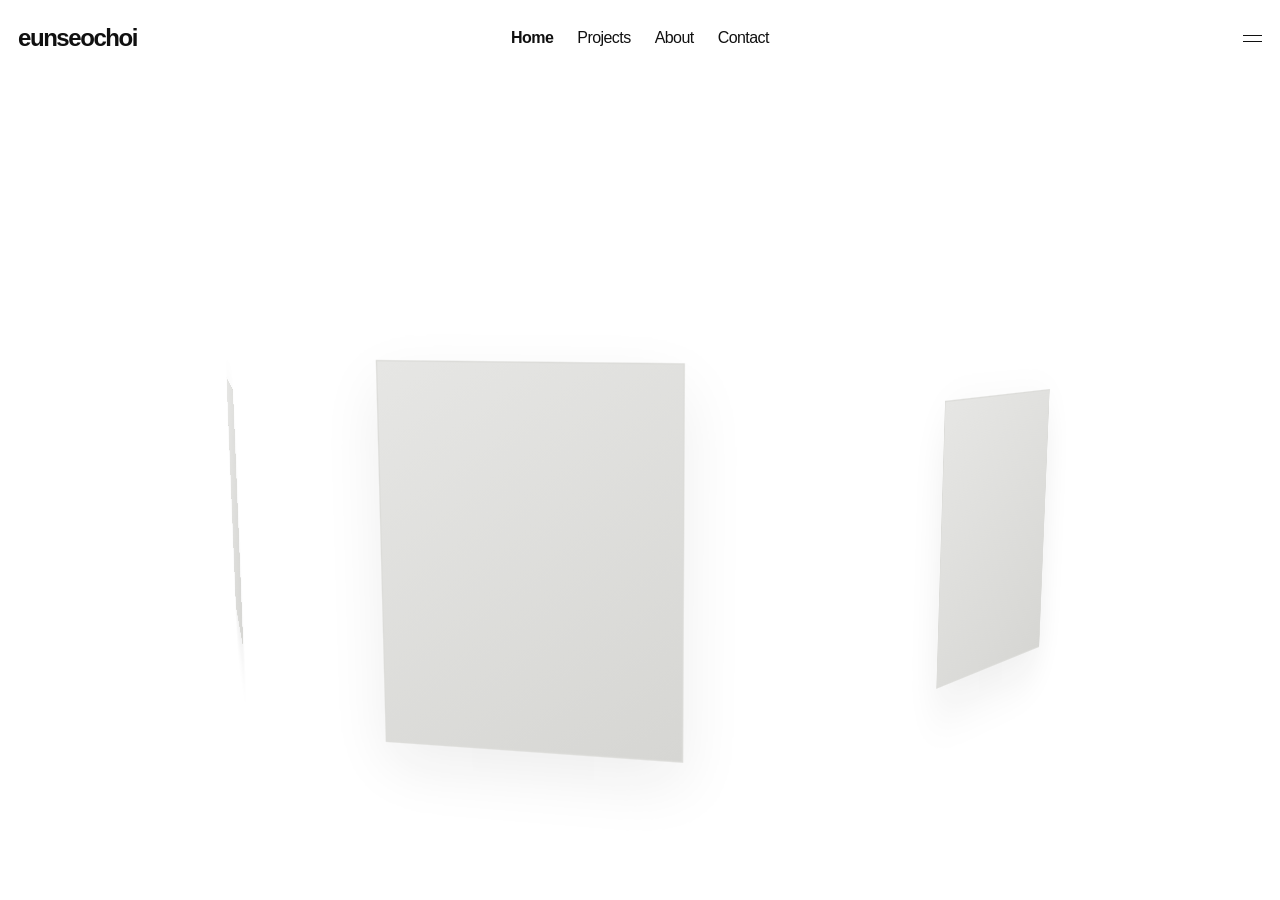
==== commit abf28fdc: "Add files via upload" ====
--- a/index.html
+++ b/index.html
@@ -108,6 +108,7 @@
             <a href="#home">Back to top ↑</a>
         </footer>
     </main>
+    <span class="custom-cursor" id="custom-cursor" aria-hidden="true"></span>
     <script src="app.js"></script>
 </body>
 </html>
--- a/style.css
+++ b/style.css
@@ -5,6 +5,7 @@
     --line: #e8e8e8;
     --paper: #fff;
     --tile: #f1f1f1;
+    --hover-ink: #777;
 }
 
 * {
@@ -52,7 +53,7 @@
     z-index: 5;
     top: 0;
     display: grid;
-    height: 68px;
+    height: 76px;
     grid-template-columns: 1fr auto 1fr;
     align-items: center;
     gap: 16px;
@@ -62,7 +63,7 @@
 
 .wordmark {
     justify-self: start;
-    font-size: 15px;
+    font-size: 24px;
     font-weight: 600;
     letter-spacing: -0.06em;
 }
@@ -70,20 +71,34 @@
 .site-nav {
     display: flex;
     align-items: center;
-    gap: 21px;
-    font-size: 13px;
+    gap: 24px;
+    font-size: 16px;
     letter-spacing: -0.035em;
 }
 
 .site-nav a,
 .menu-panel a {
-    transition: opacity 180ms ease;
+    transition: color 180ms ease, opacity 180ms ease;
+}
+
+.site-header a:hover,
+.site-header a:focus-visible,
+.site-header .pointer-hover,
+.menu-button:hover,
+.menu-button:focus-visible {
+    color: var(--hover-ink);
 }
 
 .site-nav a:hover,
 .menu-panel a:hover,
 .page-bottom a:hover {
     opacity: 0.5;
+}
+
+.menu-button:hover .menu-lines i,
+.menu-button:focus-visible .menu-lines i,
+.menu-button.pointer-hover .menu-lines i {
+    background: var(--hover-ink);
 }
 
 .site-nav .active {
@@ -99,7 +114,7 @@
     border: 0;
     background: transparent;
     cursor: pointer;
-    font-size: 13px;
+    font-size: 15px;
 }
 
 .menu-lines {
@@ -148,7 +163,7 @@
 
 .motion-intro {
     position: relative;
-    height: calc(100vh - 68px);
+    height: calc(100vh - 76px);
     min-height: 0;
     overflow: hidden;
     isolation: isolate;
@@ -400,6 +415,44 @@
     transition: opacity 180ms ease;
 }
 
+.custom-cursor {
+    position: fixed;
+    z-index: 20;
+    top: 0;
+    left: 0;
+    width: 14px;
+    height: 14px;
+    border: 1.5px solid var(--ink);
+    border-radius: 50%;
+    background: var(--ink);
+    opacity: 0;
+    pointer-events: none;
+    transform: translate(-50%, -50%) scale(0.85);
+    transition: opacity 140ms ease, transform 180ms ease, background-color 180ms ease, border-color 180ms ease;
+    will-change: left, top, transform;
+}
+
+.custom-cursor.is-visible {
+    opacity: 1;
+}
+
+.custom-cursor.is-hovering {
+    border-color: var(--ink);
+    background: var(--ink);
+    transform: translate(-50%, -50%) scale(1.35);
+}
+
+.custom-cursor.is-pressed {
+    transform: translate(-50%, -50%) scale(0.8);
+}
+
+@media (hover: hover) and (pointer: fine) {
+    body.has-custom-cursor,
+    body.has-custom-cursor * {
+        cursor: none !important;
+    }
+}
+
 :focus-visible {
     outline: 2px solid currentColor;
     outline-offset: 4px;
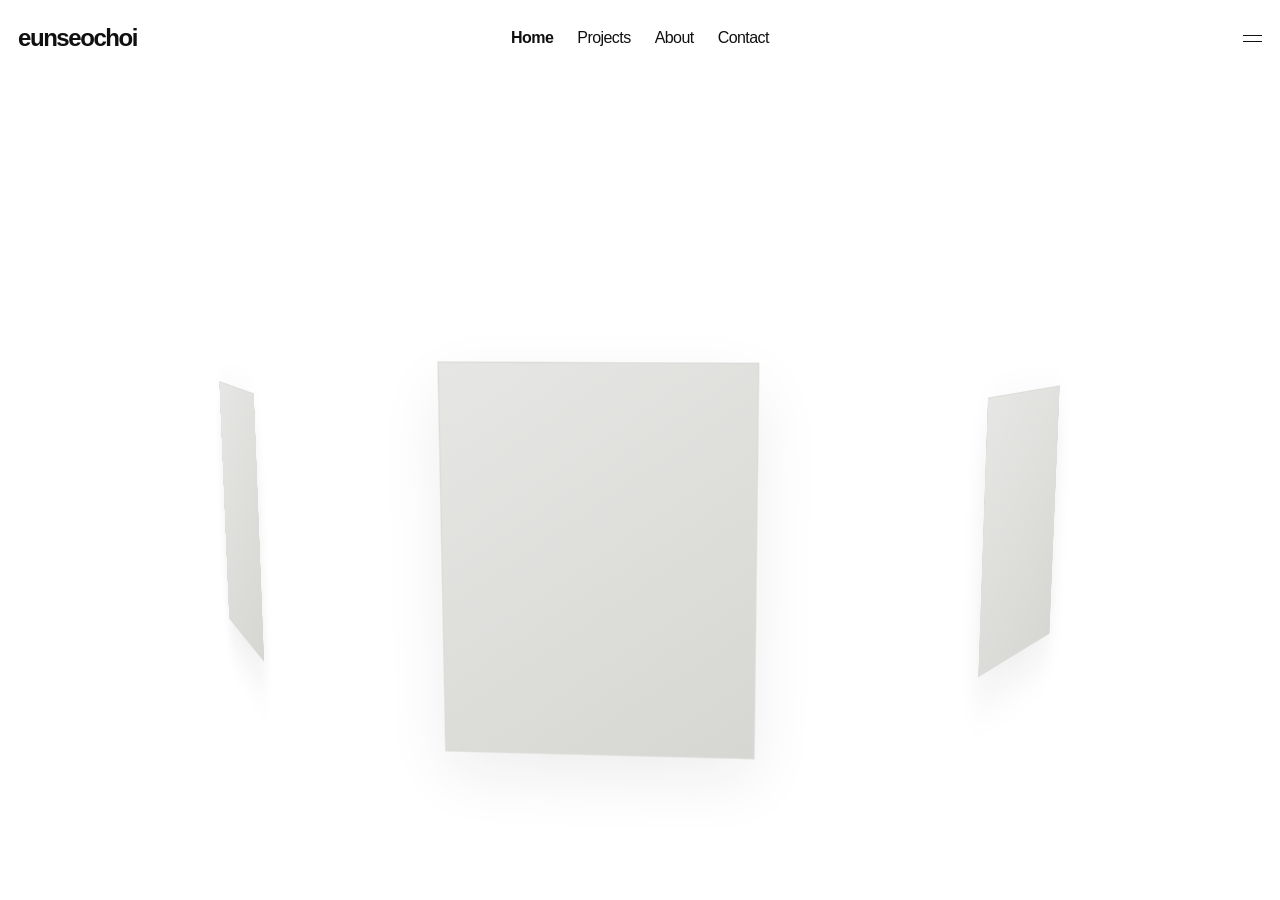
==== commit 81fac2f3: "Add files via upload" ====
--- a/index.html
+++ b/index.html
@@ -10,12 +10,12 @@
 </head>
 <body id="home" class="home-view">
     <header class="site-header">
-        <a class="wordmark" href="#home" aria-label="eunseochoi 홈">eunseochoi</a>
+        <a class="wordmark" href="playground.html#playground" aria-label="eunseochoi 플레이 공간으로 이동">eunseochoi</a>
         <nav class="site-nav" aria-label="주 메뉴">
             <a class="active" href="#home" aria-current="page">Home</a>
             <a href="#projects">Projects</a>
-            <a href="#about">About</a>
-            <a href="#contact">Contact</a>
+            <a href="about.html#about">About</a>
+            <a href="contact.html#contact">Contact</a>
         </nav>
         <button class="menu-button" id="menu-button" type="button" aria-label="메뉴 열기" aria-controls="menu-panel" aria-expanded="false">
             <span class="menu-lines" aria-hidden="true"><i></i><i></i></span>
@@ -23,8 +23,8 @@
         <nav class="menu-panel" id="menu-panel" aria-label="전체 메뉴" hidden>
             <a href="#home">Home</a>
             <a href="#projects">Projects</a>
-            <a href="#about">About</a>
-            <a href="#contact">Contact</a>
+            <a href="about.html#about">About</a>
+            <a href="contact.html#contact">Contact</a>
         </nav>
     </header>
 
@@ -91,18 +91,6 @@
             </div>
         </section>
 
-        <section class="info-section" id="about" aria-labelledby="about-heading">
-            <p class="section-label">(About)</p>
-            <h2 id="about-heading">Thoughtful ideas,<br>made visible.</h2>
-            <p class="about-copy">서울을 기반으로 활동하는 크리에이티브 디자이너입니다. 시각 아이덴티티와 디지털 경험을 중심으로 다양한 아이디어를 탐구합니다.</p>
-        </section>
-
-        <section class="contact-section" id="contact" aria-labelledby="contact-heading">
-            <p class="section-label">(Contact)</p>
-            <h2 id="contact-heading">Let’s make<br>something good.</h2>
-            <p class="contact-copy">새로운 프로젝트와 협업 제안은 언제든 환영합니다.</p>
-        </section>
-
         <footer class="page-bottom">
             <span>© 2026 eunseochoi</span>
             <a href="#home">Back to top ↑</a>
--- a/style.css
+++ b/style.css
@@ -402,17 +402,253 @@
     padding-bottom: 85px;
 }
 
+.contact-page .contact-section {
+    display: grid;
+    grid-template-columns: 1fr;
+    min-height: calc(100vh - 124px);
+    align-content: center;
+    align-items: center;
+    justify-items: center;
+    gap: 24px;
+    padding: 40px 0;
+    border-top: 0;
+    margin: 0;
+    text-align: center;
+}
+
+.about-hero {
+    display: flex;
+    min-height: calc(100vh - 76px);
+    flex-direction: column;
+    justify-content: space-between;
+    padding: 82px 0 42px;
+}
+
+.about-hero .section-label {
+    margin: 0;
+}
+
+.about-hero h1 {
+    margin: auto 0;
+    padding: 55px 0;
+    font-size: clamp(44px, 6.5vw, 92px);
+    font-weight: 500;
+    letter-spacing: -0.075em;
+    line-height: 1;
+    text-align: center;
+}
+
+.about-hero h1 span {
+    display: inline-block;
+    margin: 0 0.04em;
+    white-space: nowrap;
+}
+
+.about-hero-bottom {
+    display: flex;
+    align-items: end;
+    justify-content: space-between;
+    gap: 24px;
+}
+
+.about-hero-bottom p {
+    margin: 0;
+    color: var(--muted);
+    font-size: 15px;
+    letter-spacing: -0.035em;
+    line-height: 1.65;
+}
+
+.cv-section {
+    margin: 0 -18px;
+    padding: 0 18px 100px;
+    scroll-margin-top: 0;
+}
+
+.about-me-section {
+    width: min(100%, 1120px);
+    padding: 42px 0 34px;
+    border-top: 1px solid var(--line);
+    margin: 0 auto;
+}
+
+.about-me-section h2 {
+    margin: 0;
+    font-size: clamp(30px, 4vw, 48px);
+    font-weight: 500;
+    letter-spacing: -0.07em;
+}
+
+.cv-intro,
+.cv-groups {
+    width: min(100%, 1120px);
+    margin: 0 auto;
+}
+
+.cv-intro {
+    padding: 42px 0 55px;
+    border-top: 1px solid var(--line);
+}
+
+.cv-intro h2 {
+    margin: 0;
+    font-size: clamp(58px, 7.3vw, 112px);
+    font-weight: 600;
+    letter-spacing: -0.09em;
+    line-height: 0.9;
+}
+
+.cv-group {
+    display: grid;
+    grid-template-columns: 1fr 2fr;
+    gap: 24px;
+    padding: 34px 0 38px;
+    border-top: 1px solid var(--line);
+}
+
+.cv-group h3 {
+    margin: 2px 0 0;
+    color: var(--muted);
+    font-size: 12px;
+    font-weight: 500;
+    letter-spacing: 0.035em;
+    text-transform: uppercase;
+}
+
+.cv-list {
+    padding: 0;
+    margin: 0;
+    list-style: none;
+}
+
+.cv-entry + .cv-entry {
+    margin-top: 12px;
+}
+
+.cv-entry {
+    display: flex;
+    align-items: baseline;
+    gap: 12px;
+}
+
+.cv-date {
+    flex: 0 0 auto;
+    color: var(--muted);
+    font-size: 13px;
+    line-height: 1.55;
+    white-space: nowrap;
+}
+
+.cv-entry-copy h4 {
+    margin: 0;
+    font-size: 14px;
+    font-weight: 400;
+    letter-spacing: -0.025em;
+    line-height: 1.55;
+}
+
+.cv-entry-copy p {
+    margin: 5px 0 0;
+    color: var(--muted);
+    font-size: 12px;
+    letter-spacing: -0.02em;
+    line-height: 1.6;
+}
+
+.playground-page main {
+    display: grid;
+    min-height: calc(100vh - 124px);
+    align-items: center;
+}
+
+.playground-message {
+    width: min(100%, 760px);
+    padding: 70px 0 100px;
+    margin: 0 auto;
+}
+
+.playground-message h1 {
+    margin: 0 0 24px;
+    font-size: clamp(52px, 9vw, 120px);
+    font-weight: 500;
+    letter-spacing: -0.09em;
+    line-height: 0.9;
+}
+
+.playground-message p {
+    margin: 0;
+    color: var(--muted);
+    font-size: 15px;
+    line-height: 1.6;
+}
+
+.contact-socials {
+    display: flex;
+    align-items: center;
+    justify-content: center;
+    gap: 30px;
+}
+
+.social-link {
+    display: grid;
+    width: 42px;
+    height: 42px;
+    place-items: center;
+    color: var(--ink);
+    transition: opacity 180ms ease, transform 180ms ease;
+}
+
+.social-link:hover {
+    opacity: 0.55;
+    transform: translateY(-2px);
+}
+
+.social-link svg {
+    display: block;
+    width: 100%;
+    height: 100%;
+}
+
+.social-link:first-child svg {
+    fill: none;
+    stroke: currentColor;
+    stroke-width: 1.7;
+}
+
+.social-link:not(:first-child) svg {
+    fill: currentColor;
+}
+
+.contact-email {
+    margin: 0;
+    color: var(--ink);
+    font-size: 14px;
+    letter-spacing: -0.02em;
+}
+
 .page-bottom {
     display: flex;
     justify-content: space-between;
     padding-top: 18px;
-    border-top: 1px solid var(--line);
     color: #999;
     font-size: 11px;
 }
 
+body#home.project-view .page-bottom {
+    margin-top: 100px;
+}
+
 .page-bottom a {
     transition: opacity 180ms ease;
+}
+
+.page-wipe {
+    position: fixed;
+    z-index: 30;
+    inset: 0;
+    background: var(--paper);
+    pointer-events: none;
+    will-change: transform;
 }
 
 .custom-cursor {
@@ -465,4 +701,5 @@
         scroll-behavior: auto !important;
         transition-duration: 0.01ms !important;
     }
-}
+
+}
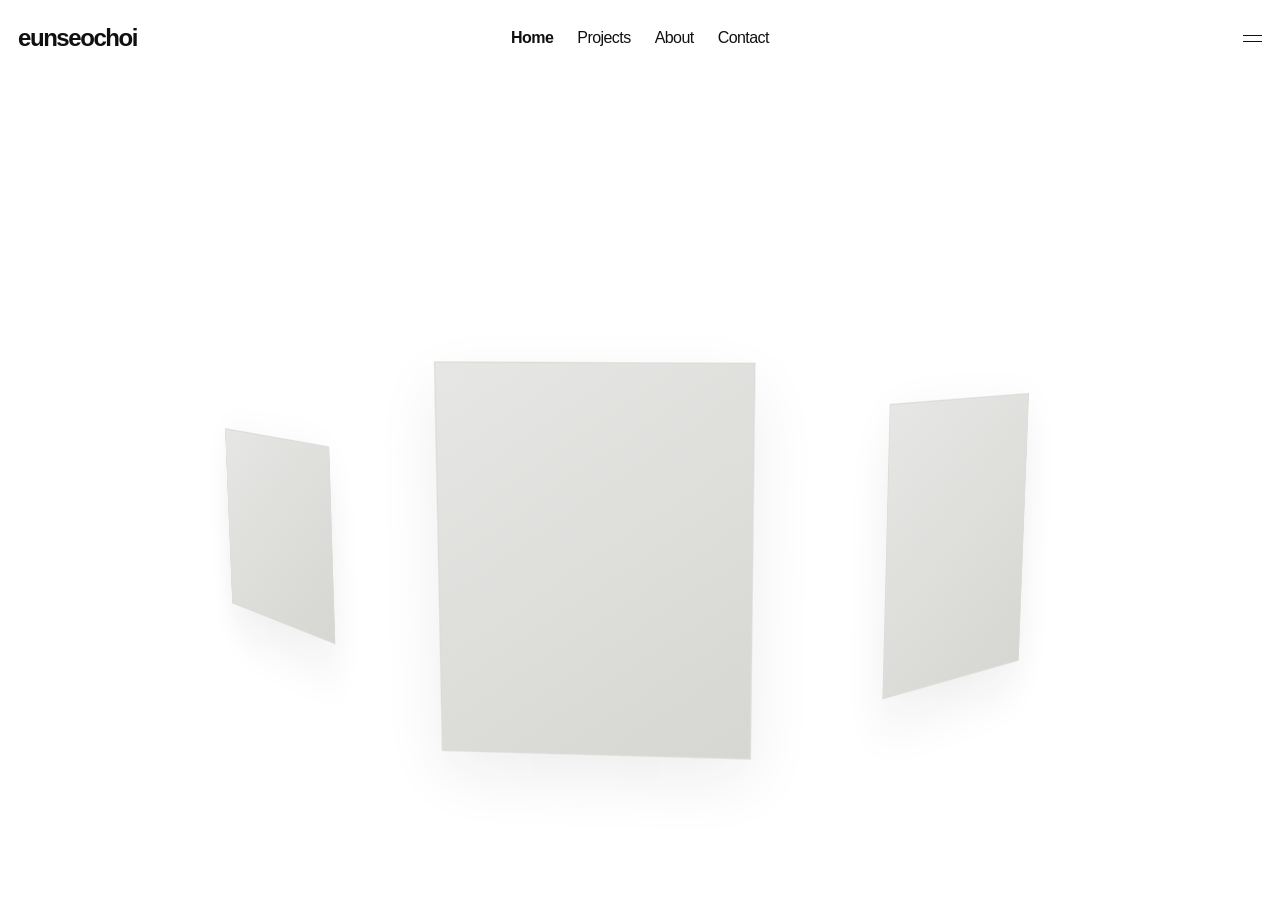
==== commit b9469a29: "Add files via upload" ====
--- a/index.html
+++ b/index.html
@@ -30,12 +30,14 @@
 
     <section class="motion-intro" aria-label="드래그하여 회전하는 이미지 인트로">
         <div class="image-orbit" id="image-orbit" role="group" aria-label="드래그하여 회전하는 프로젝트 이미지 자리">
-            <figure class="intro-photo photo-one" data-angle="0" aria-label="프로젝트 이미지 자리 01"><div class="photo-surface"></div></figure>
-            <figure class="intro-photo photo-two" data-angle="60" aria-label="프로젝트 이미지 자리 02"><div class="photo-surface"></div></figure>
-            <figure class="intro-photo photo-three" data-angle="120" aria-label="프로젝트 이미지 자리 03"><div class="photo-surface"></div></figure>
-            <figure class="intro-photo photo-four" data-angle="180" aria-label="프로젝트 이미지 자리 04"><div class="photo-surface"></div></figure>
-            <figure class="intro-photo photo-five" data-angle="240" aria-label="프로젝트 이미지 자리 05"><div class="photo-surface"></div></figure>
-            <figure class="intro-photo photo-six" data-angle="300" aria-label="프로젝트 이미지 자리 06"><div class="photo-surface"></div></figure>
+            <figure class="intro-photo photo-one" data-angle="0" role="button" tabindex="0" aria-expanded="false" aria-label="프로젝트 이미지 자리 01, 클릭해 확대"><div class="photo-surface"><span class="photo-face"></span></div></figure>
+            <figure class="intro-photo photo-two" data-angle="45" role="button" tabindex="0" aria-expanded="false" aria-label="프로젝트 이미지 자리 02, 클릭해 확대"><div class="photo-surface"><span class="photo-face"></span></div></figure>
+            <figure class="intro-photo photo-three" data-angle="90" role="button" tabindex="0" aria-expanded="false" aria-label="프로젝트 이미지 자리 03, 클릭해 확대"><div class="photo-surface"><span class="photo-face"></span></div></figure>
+            <figure class="intro-photo photo-four" data-angle="135" role="button" tabindex="0" aria-expanded="false" aria-label="프로젝트 이미지 자리 04, 클릭해 확대"><div class="photo-surface"><span class="photo-face"></span></div></figure>
+            <figure class="intro-photo photo-five" data-angle="180" role="button" tabindex="0" aria-expanded="false" aria-label="프로젝트 이미지 자리 05, 클릭해 확대"><div class="photo-surface"><span class="photo-face"></span></div></figure>
+            <figure class="intro-photo photo-six" data-angle="225" role="button" tabindex="0" aria-expanded="false" aria-label="프로젝트 이미지 자리 06, 클릭해 확대"><div class="photo-surface"><span class="photo-face"></span></div></figure>
+            <figure class="intro-photo photo-seven" data-angle="270" role="button" tabindex="0" aria-expanded="false" aria-label="프로젝트 이미지 자리 07, 클릭해 확대"><div class="photo-surface"><span class="photo-face"></span></div></figure>
+            <figure class="intro-photo photo-eight" data-angle="315" role="button" tabindex="0" aria-expanded="false" aria-label="프로젝트 이미지 자리 08, 클릭해 확대"><div class="photo-surface"><span class="photo-face"></span></div></figure>
         </div>
     </section>
 
--- a/style.css
+++ b/style.css
@@ -196,15 +196,57 @@
     margin: 0;
     backface-visibility: hidden;
     transform: translate(-50%, -50%) rotateY(var(--angle)) translateZ(390px);
+    cursor: pointer;
+}
+
+.intro-photo:hover,
+.intro-photo:focus-visible {
+    --photo-scale: 1.06;
+}
+
+.intro-photo.is-expanded {
+    z-index: 2;
+    --photo-scale: 1.2;
 }
 
 .photo-surface {
+    display: block;
+    width: 100%;
+    height: 100%;
+    animation: photo-float var(--float-duration, 5s) ease-in-out var(--float-delay, 0s) infinite;
+    will-change: translate;
+}
+
+.photo-face {
     display: block;
     width: 100%;
     height: 100%;
     border: 1px solid #dcdcd9;
     background: linear-gradient(145deg, #e6e6e4, #d6d6d3);
     box-shadow: 0 18px 45px #17171712;
+    transform: scale(var(--photo-scale, 1));
+    transition: transform 420ms cubic-bezier(0.2, 0.8, 0.2, 1), box-shadow 300ms ease;
+}
+
+.intro-photo:hover .photo-face,
+.intro-photo:focus-visible .photo-face,
+.intro-photo.is-expanded .photo-face {
+    box-shadow: 0 26px 65px #17171724;
+}
+
+.intro-photo.is-expanded .photo-surface {
+    animation-play-state: paused;
+}
+
+@keyframes photo-float {
+    0%,
+    100% {
+        translate: 0 calc(var(--float-distance, 10px) * -1);
+    }
+
+    50% {
+        translate: 0 var(--float-distance, 10px);
+    }
 }
 
 .photo-one {
@@ -241,6 +283,48 @@
     --angle: 300deg;
     width: 175px;
     height: 225px;
+}
+
+.photo-seven {
+    --angle: 45deg;
+    --float-distance: 13px;
+    --float-duration: 6.2s;
+    --float-delay: -2.1s;
+    width: 155px;
+    height: 195px;
+}
+
+.photo-eight {
+    --angle: 225deg;
+    --float-distance: 8px;
+    --float-duration: 4.7s;
+    --float-delay: -3.4s;
+    width: 190px;
+    height: 155px;
+}
+
+.photo-two {
+    --float-distance: 12px;
+    --float-duration: 5.8s;
+    --float-delay: -1.5s;
+}
+
+.photo-three {
+    --float-distance: 7px;
+    --float-duration: 4.9s;
+    --float-delay: -2.8s;
+}
+
+.photo-four {
+    --float-distance: 11px;
+    --float-duration: 6.5s;
+    --float-delay: -0.8s;
+}
+
+.photo-five {
+    --float-distance: 9px;
+    --float-duration: 5.4s;
+    --float-delay: -3.7s;
 }
 
 main {
@@ -702,4 +786,7 @@
         transition-duration: 0.01ms !important;
     }
 
-}
+    .photo-surface {
+        animation: none;
+    }
+}
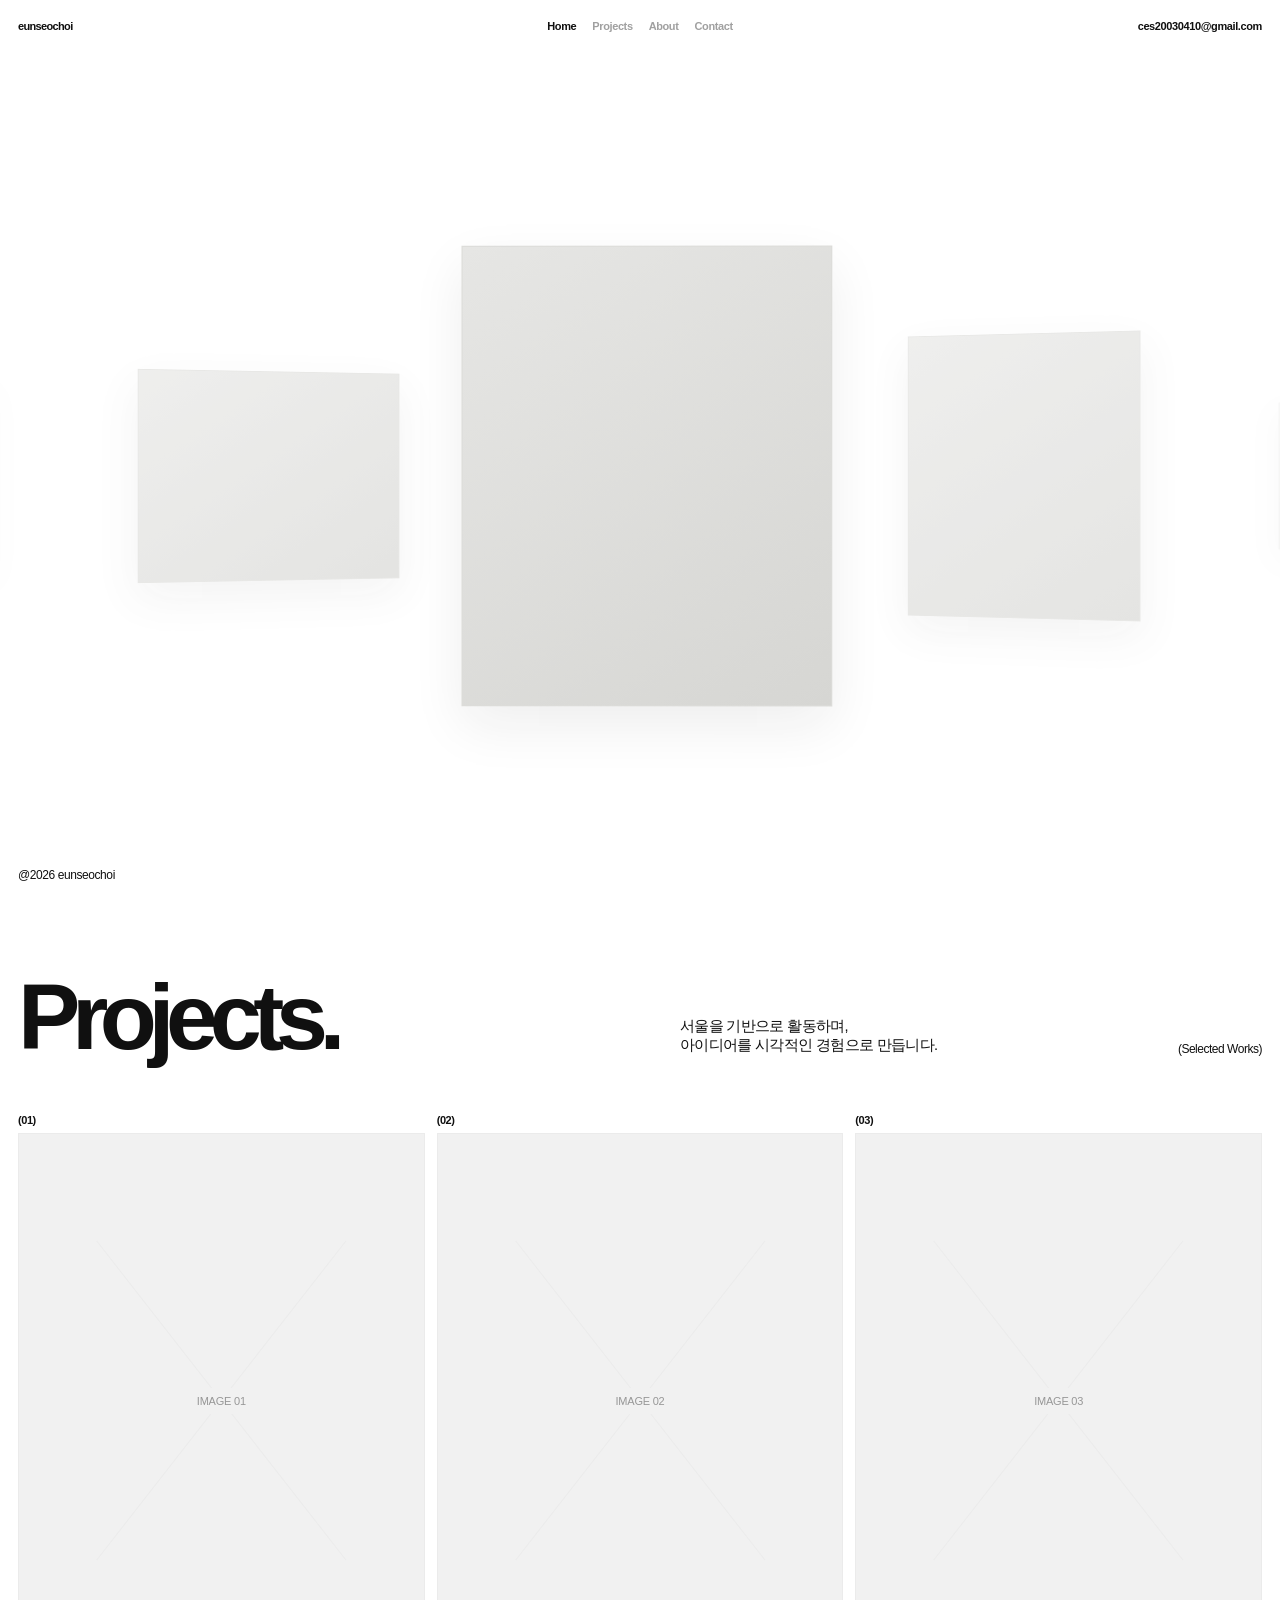
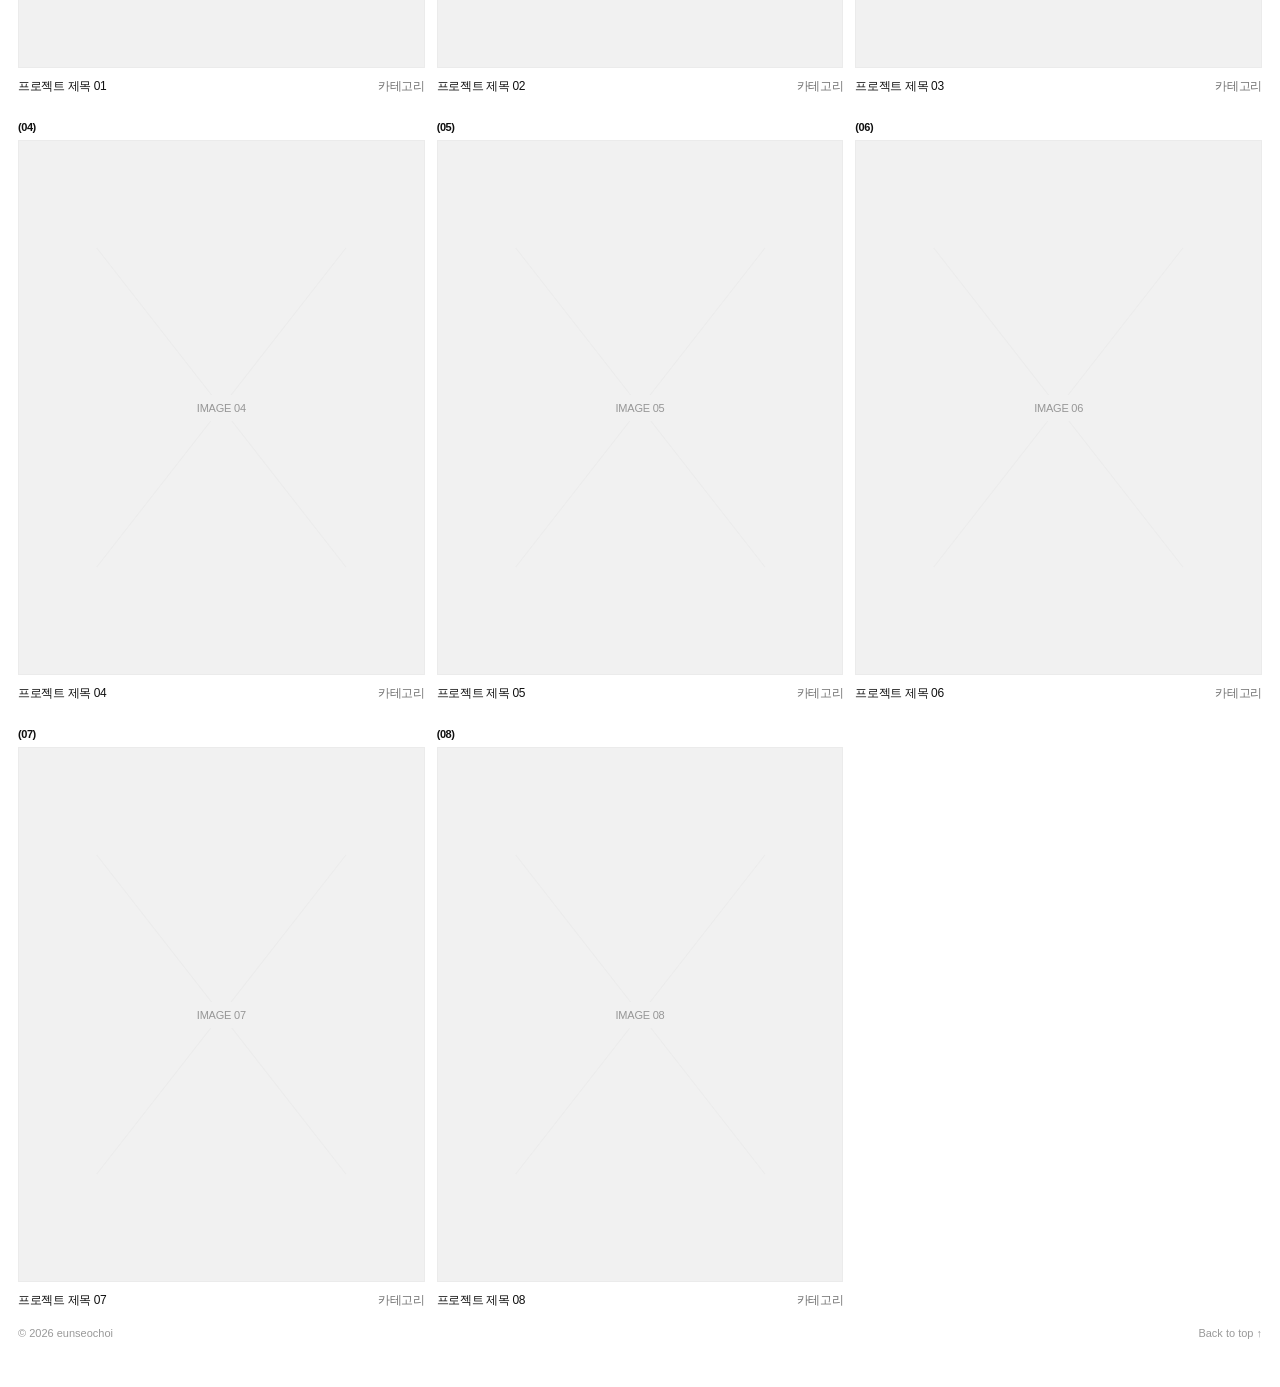
==== commit c0db170f: "Add files via upload" ====
--- a/index.html
+++ b/index.html
@@ -17,19 +17,14 @@
             <a href="about.html#about">About</a>
             <a href="contact.html#contact">Contact</a>
         </nav>
-        <button class="menu-button" id="menu-button" type="button" aria-label="메뉴 열기" aria-controls="menu-panel" aria-expanded="false">
-            <span class="menu-lines" aria-hidden="true"><i></i><i></i></span>
-        </button>
-        <nav class="menu-panel" id="menu-panel" aria-label="전체 메뉴" hidden>
-            <a href="#home">Home</a>
-            <a href="#projects">Projects</a>
-            <a href="about.html#about">About</a>
-            <a href="contact.html#contact">Contact</a>
-        </nav>
+        <div class="email-copy-wrap">
+            <button class="email-copy-button" id="email-copy-button" type="button" data-email="ces20030410@gmail.com" aria-label="ces20030410@gmail.com 복사">ces20030410@gmail.com</button>
+            <span class="copy-status" id="copy-status" aria-live="polite"></span>
+        </div>
     </header>
 
-    <section class="motion-intro" aria-label="드래그하여 회전하는 이미지 인트로">
-        <div class="image-orbit" id="image-orbit" role="group" aria-label="드래그하여 회전하는 프로젝트 이미지 자리">
+    <section class="motion-intro home-hero" aria-label="드래그하여 좌우로 둘러보는 프로젝트 이미지">
+        <div class="image-orbit" id="image-orbit" role="group" aria-label="프로젝트 이미지 캐러셀">
             <figure class="intro-photo photo-one" data-angle="0" role="button" tabindex="0" aria-expanded="false" aria-label="프로젝트 이미지 자리 01, 클릭해 확대"><div class="photo-surface"><span class="photo-face"></span></div></figure>
             <figure class="intro-photo photo-two" data-angle="45" role="button" tabindex="0" aria-expanded="false" aria-label="프로젝트 이미지 자리 02, 클릭해 확대"><div class="photo-surface"><span class="photo-face"></span></div></figure>
             <figure class="intro-photo photo-three" data-angle="90" role="button" tabindex="0" aria-expanded="false" aria-label="프로젝트 이미지 자리 03, 클릭해 확대"><div class="photo-surface"><span class="photo-face"></span></div></figure>
@@ -39,6 +34,7 @@
             <figure class="intro-photo photo-seven" data-angle="270" role="button" tabindex="0" aria-expanded="false" aria-label="프로젝트 이미지 자리 07, 클릭해 확대"><div class="photo-surface"><span class="photo-face"></span></div></figure>
             <figure class="intro-photo photo-eight" data-angle="315" role="button" tabindex="0" aria-expanded="false" aria-label="프로젝트 이미지 자리 08, 클릭해 확대"><div class="photo-surface"><span class="photo-face"></span></div></figure>
         </div>
+        <p class="home-caption">@2026 eunseochoi</p>
     </section>
 
     <main>
--- a/style.css
+++ b/style.css
@@ -14,7 +14,7 @@
 
 html {
     scroll-behavior: smooth;
-    scroll-padding-top: 68px;
+    scroll-padding-top: 52px;
 }
 
 body {
@@ -32,11 +32,15 @@
 }
 
 body.home-view main {
-    display: none;
+    display: block;
 }
 
 body.project-view .motion-intro {
     display: none;
+}
+
+body.about-page .motion-intro {
+    display: block;
 }
 
 a {
@@ -53,17 +57,17 @@
     z-index: 5;
     top: 0;
     display: grid;
-    height: 76px;
+    height: 52px;
     grid-template-columns: 1fr auto 1fr;
     align-items: center;
     gap: 16px;
-    padding: 17px 18px;
+    padding: 8px 18px;
     background: var(--paper);
 }
 
 .wordmark {
     justify-self: start;
-    font-size: 24px;
+    font-size: 11px;
     font-weight: 600;
     letter-spacing: -0.06em;
 }
@@ -71,111 +75,112 @@
 .site-nav {
     display: flex;
     align-items: center;
-    gap: 24px;
-    font-size: 16px;
+    gap: 16px;
+    font-size: 11px;
+    font-weight: 600;
     letter-spacing: -0.035em;
 }
 
-.site-nav a,
-.menu-panel a {
+.site-nav a {
     transition: color 180ms ease, opacity 180ms ease;
 }
 
 .site-header a:hover,
 .site-header a:focus-visible,
 .site-header .pointer-hover,
-.menu-button:hover,
-.menu-button:focus-visible {
+.email-copy-button:hover,
+.email-copy-button:focus-visible {
     color: var(--hover-ink);
 }
 
+.site-nav a:not(.active) {
+    color: #a0a0a0;
+}
+
 .site-nav a:hover,
-.menu-panel a:hover,
 .page-bottom a:hover {
     opacity: 0.5;
 }
 
-.menu-button:hover .menu-lines i,
-.menu-button:focus-visible .menu-lines i,
-.menu-button.pointer-hover .menu-lines i {
-    background: var(--hover-ink);
-}
-
 .site-nav .active {
-    font-weight: 600;
-}
-
-.menu-button {
-    display: flex;
+    font-weight: 700;
+}
+
+.email-copy-wrap {
+    position: relative;
     justify-self: end;
-    align-items: center;
-    gap: 12px;
-    padding: 8px 0 8px 14px;
+}
+
+.email-copy-button {
+    padding: 4px 0 4px 8px;
     border: 0;
     background: transparent;
     cursor: pointer;
-    font-size: 15px;
-}
-
-.menu-lines {
-    display: flex;
-    width: 19px;
-    flex-direction: column;
-    gap: 5px;
-}
-
-.menu-lines i {
-    display: block;
-    width: 19px;
-    height: 1px;
-    background: var(--ink);
-    transition: transform 180ms ease;
-}
-
-.menu-button[aria-expanded="true"] .menu-lines i:first-child {
-    transform: translateY(3px) rotate(45deg);
-}
-
-.menu-button[aria-expanded="true"] .menu-lines i:last-child {
-    transform: translateY(-3px) rotate(-45deg);
-}
-
-.menu-panel {
+    color: var(--ink);
+    font: inherit;
+    font-size: 11px;
+    font-weight: 600;
+    letter-spacing: -0.035em;
+}
+
+.copy-status {
     position: absolute;
-    z-index: 2;
-    top: 62px;
-    right: 18px;
-    width: 205px;
-    gap: 18px;
-    padding: 16px;
-    border: 1px solid var(--line);
-    background: var(--paper);
-    box-shadow: 0 8px 24px #0000000a;
-}
-
-.menu-panel:not([hidden]) {
-    display: grid;
-}
-
-.menu-panel a {
-    font-size: 15px;
+    top: calc(100% + 3px);
+    right: 0;
+    color: var(--muted);
+    font-size: 9px;
+    opacity: 0;
+    transform: translateY(-3px);
+    transition: opacity 250ms ease, transform 250ms ease;
+    pointer-events: none;
+    white-space: nowrap;
+}
+
+.copy-status.is-visible {
+    opacity: 1;
+    transform: translateY(0);
 }
 
 .motion-intro {
     position: relative;
-    height: calc(100vh - 76px);
+    height: calc(100vh - 52px);
     min-height: 0;
     overflow: hidden;
     isolation: isolate;
     perspective: 1400px;
     background: var(--paper);
     cursor: grab;
-    touch-action: none;
+    touch-action: pan-y;
     user-select: none;
 }
 
 .motion-intro.is-dragging {
     cursor: grabbing;
+}
+
+.home-orbit-labels {
+    position: absolute;
+    z-index: 1;
+    inset: 0;
+    display: flex;
+    align-items: center;
+    justify-content: space-between;
+    padding: 0 2%;
+    font-size: clamp(56px, 7vw, 112px);
+    font-weight: 700;
+    letter-spacing: -0.085em;
+    line-height: 0.9;
+    pointer-events: none;
+}
+
+.home-caption {
+    position: absolute;
+    z-index: 2;
+    bottom: 18px;
+    left: 18px;
+    margin: 0;
+    font-size: 12px;
+    letter-spacing: -0.035em;
 }
 
 .image-orbit {
@@ -201,12 +206,11 @@
 
 .intro-photo:hover,
 .intro-photo:focus-visible {
-    --photo-scale: 1.06;
+    --photo-scale: 1.08;
 }
 
 .intro-photo.is-expanded {
-    z-index: 2;
-    --photo-scale: 1.2;
+    visibility: hidden;
 }
 
 .photo-surface {
@@ -214,6 +218,8 @@
     width: 100%;
     height: 100%;
     animation: photo-float var(--float-duration, 5s) ease-in-out var(--float-delay, 0s) infinite;
+    transform-style: preserve-3d;
+    transition: transform 1200ms cubic-bezier(0.2, 0.8, 0.2, 1);
     will-change: translate;
 }
 
@@ -225,7 +231,21 @@
     background: linear-gradient(145deg, #e6e6e4, #d6d6d3);
     box-shadow: 0 18px 45px #17171712;
     transform: scale(var(--photo-scale, 1));
-    transition: transform 420ms cubic-bezier(0.2, 0.8, 0.2, 1), box-shadow 300ms ease;
+    transition: transform 1200ms cubic-bezier(0.2, 0.8, 0.2, 1), box-shadow 300ms ease;
+}
+
+body.home-view .intro-photo:hover .photo-face,
+body.home-view .intro-photo:focus-visible .photo-face {
+    transform: rotateY(2deg) rotateX(-1deg) scale(var(--photo-scale, 1));
+}
+
+body.home-view .photo-surface {
+    animation: none;
+}
+
+body.home-view .intro-photo {
+    transform-style: preserve-3d;
+    transition: opacity 350ms ease;
 }
 
 .intro-photo:hover .photo-face,
@@ -234,8 +254,42 @@
     box-shadow: 0 26px 65px #17171724;
 }
 
-.intro-photo.is-expanded .photo-surface {
-    animation-play-state: paused;
+.photo-focus {
+    position: fixed;
+    z-index: 25;
+    inset: 0;
+    display: grid;
+    place-items: center;
+    cursor: zoom-out;
+}
+
+.photo-focus-card {
+    display: block;
+    padding: 0;
+    border: 0;
+    background: transparent;
+    cursor: zoom-out;
+    animation: photo-focus-enter 420ms cubic-bezier(0.2, 0.8, 0.2, 1) both;
+}
+
+.photo-focus-card .photo-face {
+    width: 100%;
+    height: 100%;
+    transform: scale(var(--focus-scale, 1.7));
+    transform-origin: center;
+    box-shadow: 0 26px 65px #17171724;
+}
+
+@keyframes photo-focus-enter {
+    from {
+        opacity: 0;
+        transform: scale(0.72);
+    }
+
+    to {
+        opacity: 1;
+        transform: scale(1);
+    }
 }
 
 @keyframes photo-float {
@@ -303,6 +357,42 @@
     height: 155px;
 }
 
+body.home-view .intro-photo {
+    width: 330px;
+    height: 410px;
+}
+
+body.home-view .photo-two {
+    width: 260px;
+    height: 330px;
+}
+
+body.home-view .photo-three,
+body.home-view .photo-five {
+    width: 330px;
+    height: 250px;
+}
+
+body.home-view .photo-four {
+    width: 300px;
+    height: 370px;
+}
+
+body.home-view .photo-six,
+body.home-view .photo-seven {
+    width: 250px;
+    height: 310px;
+}
+
+body.home-view .photo-eight {
+    width: 290px;
+    height: 240px;
+}
+
+body.home-view .image-orbit {
+    top: 50%;
+}
+
 .photo-two {
     --float-distance: 12px;
     --float-duration: 5.8s;
@@ -368,7 +458,7 @@
 
 .project-grid {
     display: grid;
-    grid-template-columns: repeat(4, minmax(0, 1fr));
+    grid-template-columns: repeat(3, minmax(0, 1fr));
     column-gap: 12px;
     row-gap: 26px;
 }
@@ -452,7 +542,7 @@
     padding: 110px 0 90px;
     border-top: 1px solid var(--line);
     margin-top: 100px;
-    scroll-margin-top: 68px;
+    scroll-margin-top: 52px;
 }
 
 .section-label {
@@ -502,7 +592,7 @@
 
 .about-hero {
     display: flex;
-    min-height: calc(100vh - 76px);
+    min-height: calc(100vh - 52px);
     flex-direction: column;
     justify-content: space-between;
     padding: 82px 0 42px;
@@ -561,6 +651,83 @@
     font-size: clamp(30px, 4vw, 48px);
     font-weight: 500;
     letter-spacing: -0.07em;
+}
+
+.about-interests {
+    height: clamp(520px, 65vh, 680px);
+    min-height: 520px;
+    margin-top: 24px;
+    cursor: grab;
+    background: #080808;
+}
+
+.about-interests .interest-orbit {
+    transform: translate(-50%, -50%) rotate(0deg);
+}
+
+.about-interests .interest-item {
+    width: 42px;
+    height: 48px;
+}
+
+.about-interests .interest-item:nth-child(3n) {
+    width: 34px;
+    height: 40px;
+}
+
+.about-interests .interest-item:nth-child(4n + 1) {
+    width: 50px;
+    height: 56px;
+}
+
+.about-interests .photo-surface {
+    display: grid;
+    place-items: center;
+    animation: none;
+}
+
+.about-interests .photo-face {
+    display: grid;
+    width: 100%;
+    height: 100%;
+    place-items: center;
+    border: 0;
+    background: none;
+    box-shadow: none;
+    color: #777772;
+    font-family: "Segoe UI Symbol", "Arial Unicode MS", sans-serif;
+    font-size: 35px;
+    line-height: 1;
+    filter: grayscale(1);
+    opacity: 0.8;
+    transform: rotate(var(--symbol-tilt, 0deg)) scale(var(--photo-scale, 1));
+    transition: color 300ms ease, opacity 300ms ease, transform 420ms ease;
+}
+
+.about-interests .interest-item:nth-child(3n) .photo-face {
+    --symbol-tilt: -14deg;
+    color: #5f5f5b;
+}
+
+.about-interests .interest-item:nth-child(4n) .photo-face {
+    --symbol-tilt: 12deg;
+    color: #92928b;
+}
+
+.about-interests .intro-photo:hover .photo-face,
+.about-interests .intro-photo:focus-visible .photo-face {
+    opacity: 1;
+}
+
+.about-interests .photo-focus-card .photo-face {
+    color: #8a8a84;
+    font-size: clamp(50px, 10vw, 120px);
+    filter: grayscale(1);
+    opacity: 1;
+}
+
+.about-interests .intro-photo:nth-child(3n) {
+    opacity: 1;
 }
 
 .cv-intro,
@@ -789,4 +956,8 @@
     .photo-surface {
         animation: none;
     }
-}
+
+    .photo-focus-card {
+        animation-duration: 0.01ms;
+    }
+}
